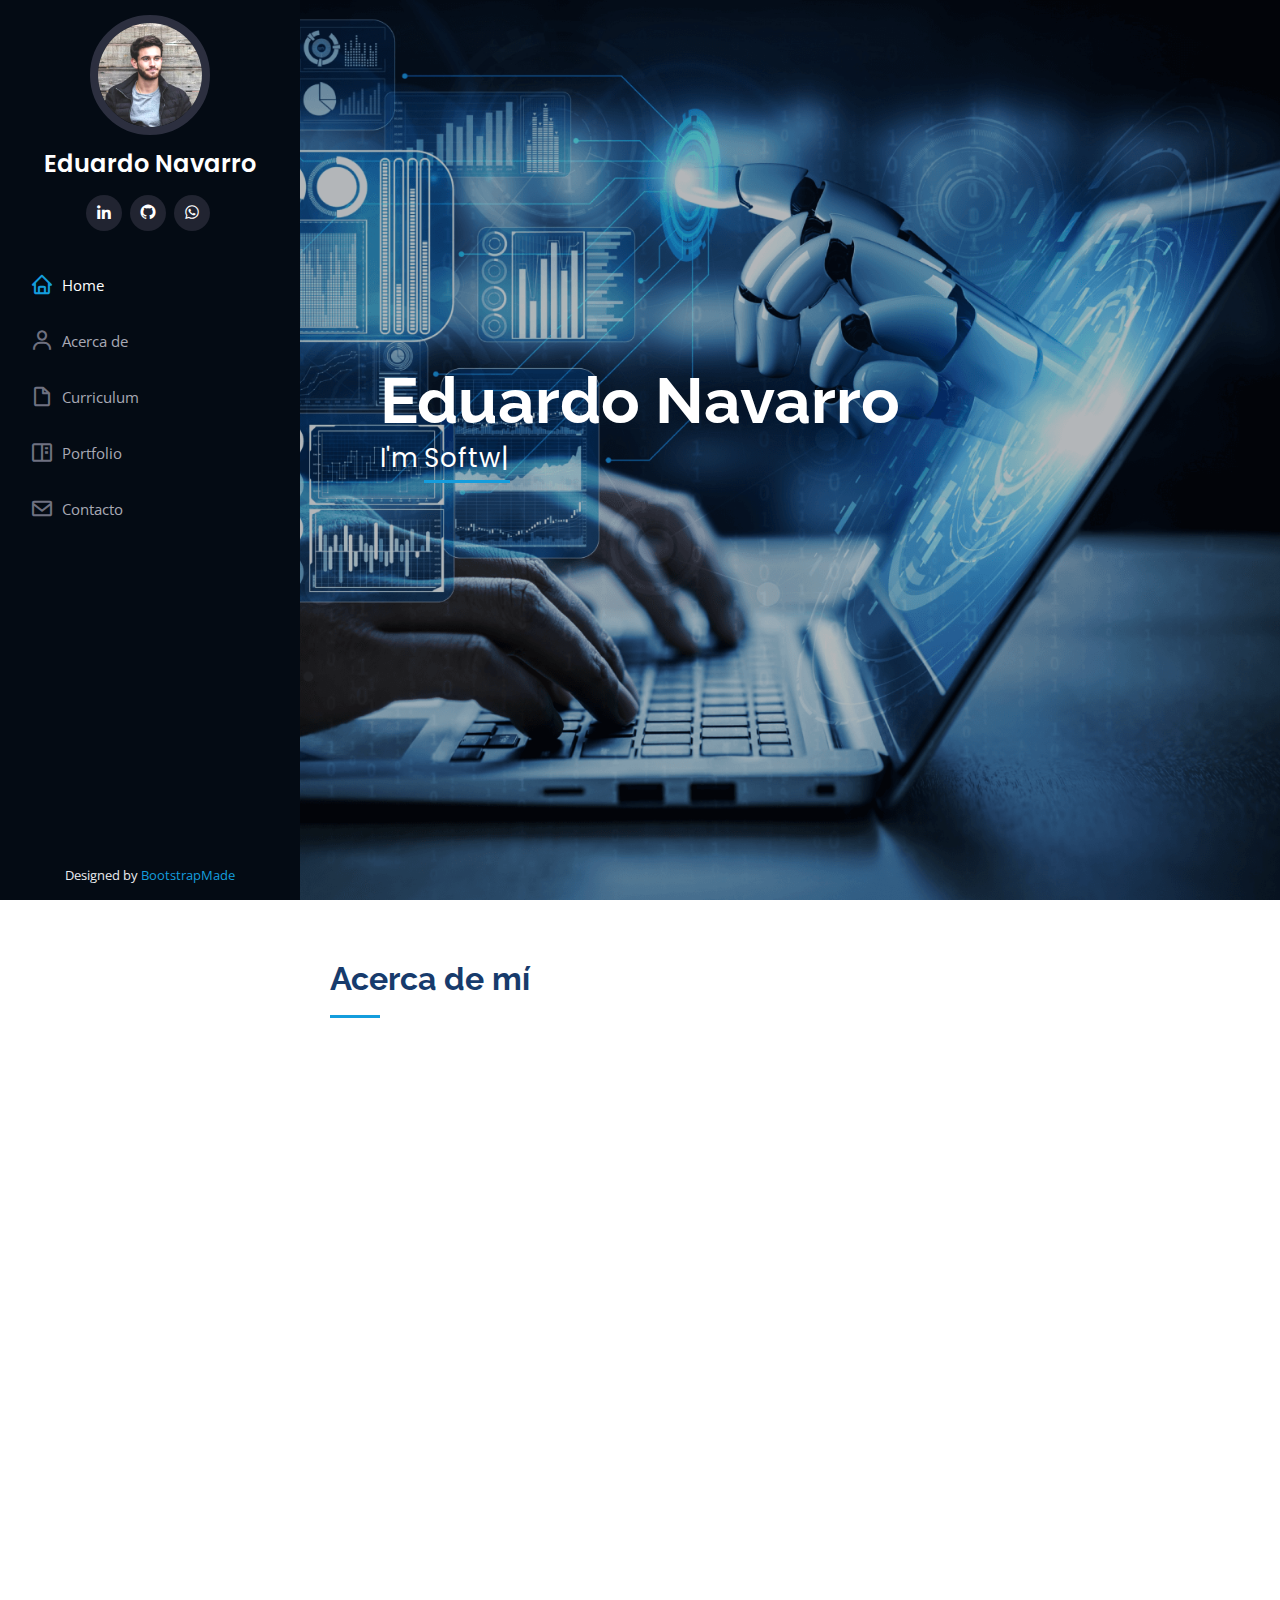
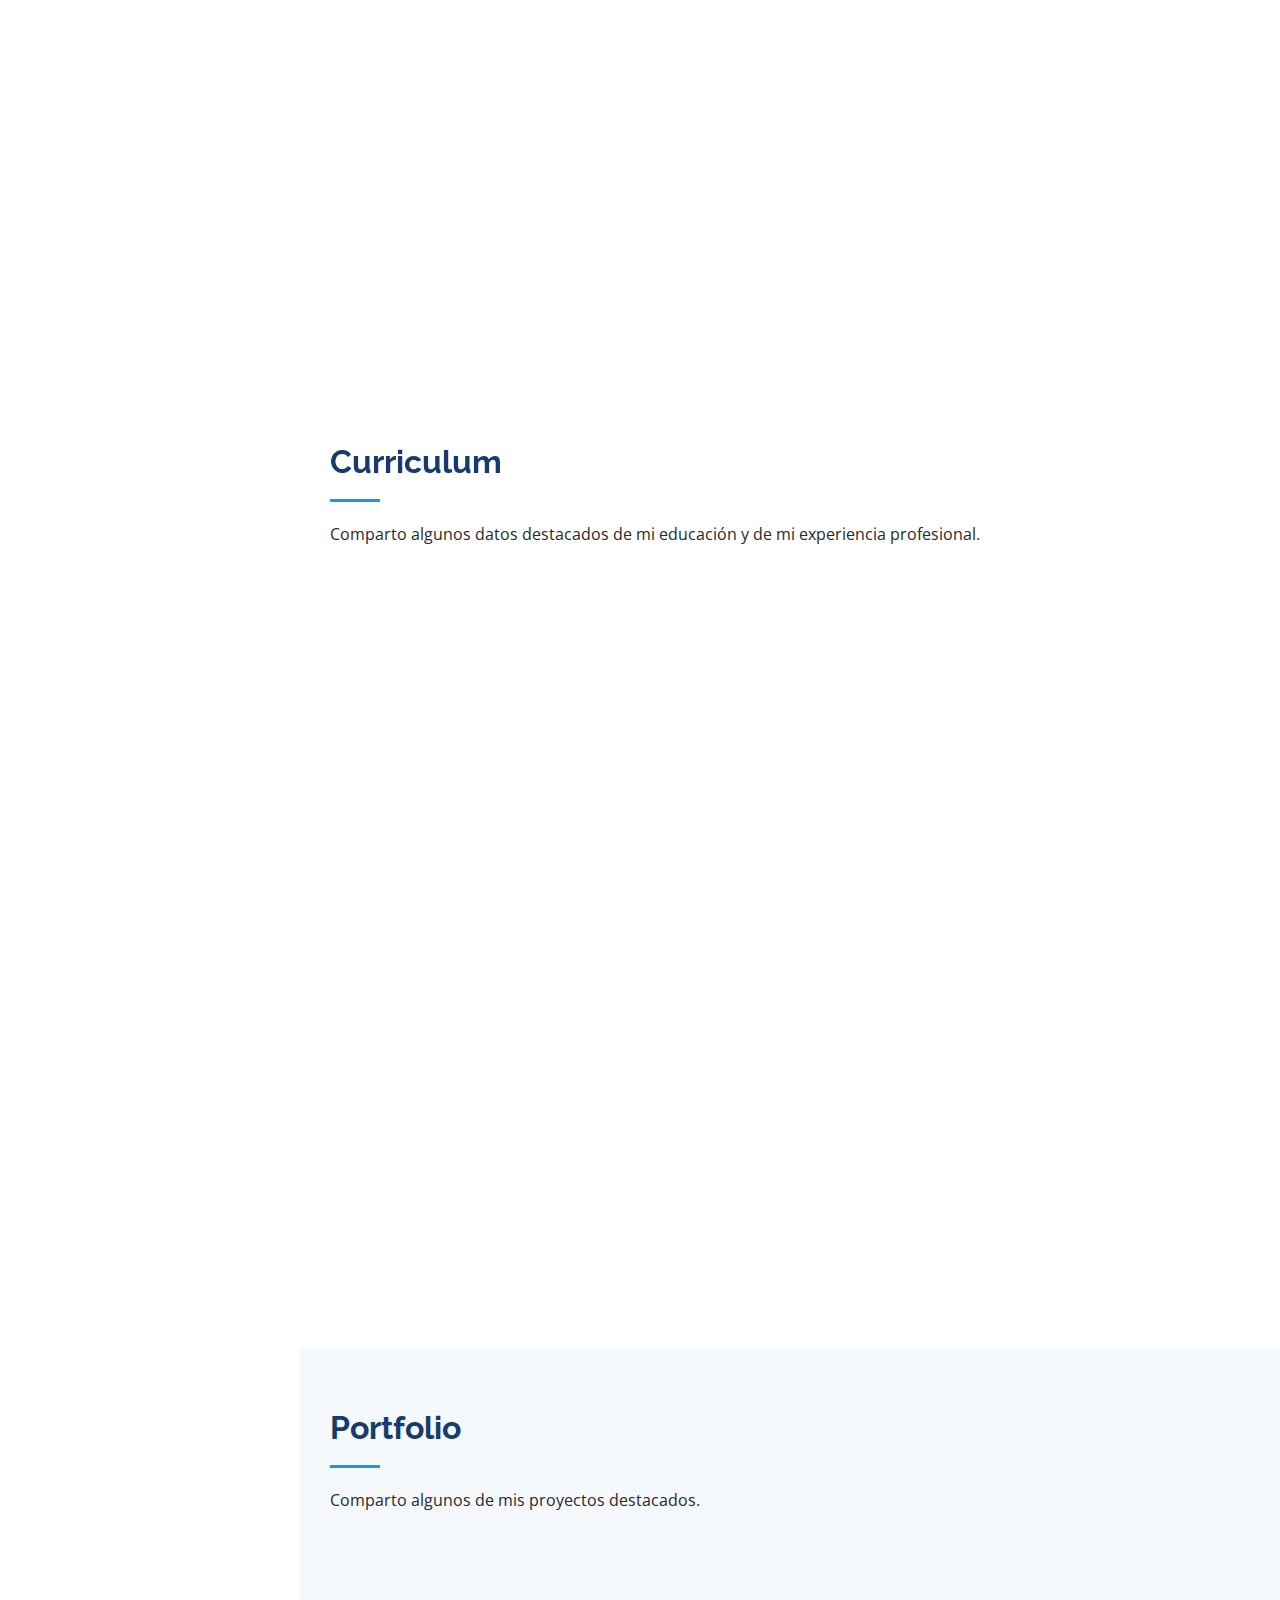
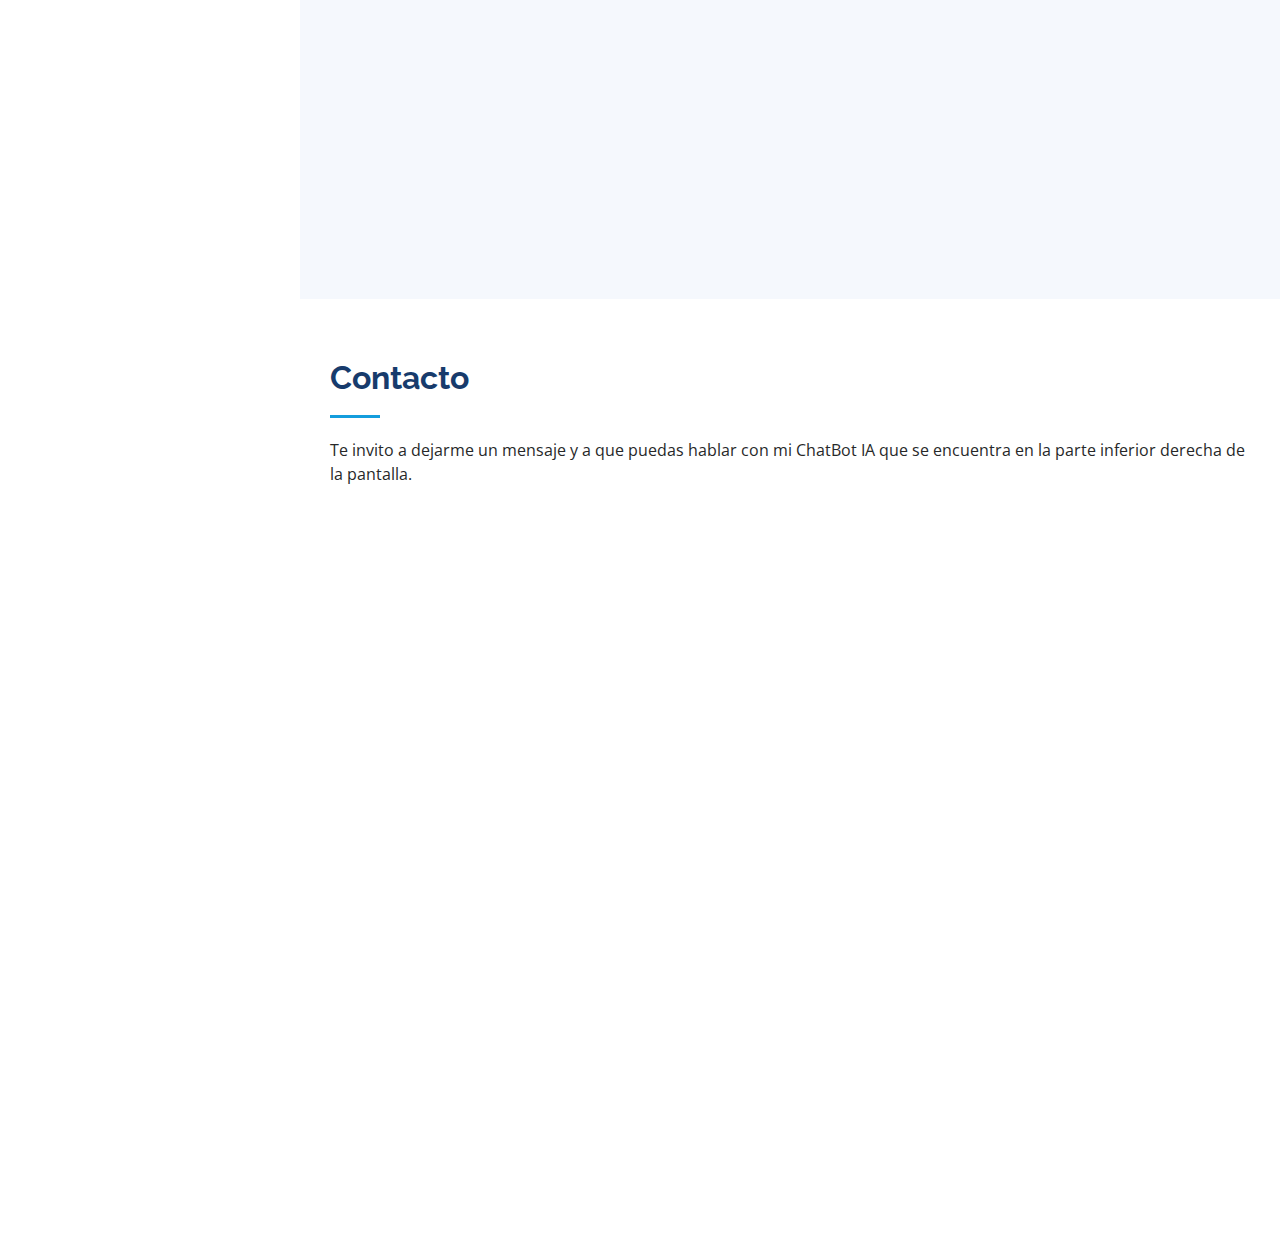
==== index.html @ aae37921 "Mejoras imagenes portfolio details" ====
<!DOCTYPE html>
<html lang="es">

<head>
  <meta charset="UTF-8" />
  <meta name="viewport" content="width=device-width, initial-scale=1.0" />

  <title>Eduardo | Portfolio</title>
  <meta content="Portfolio: Diseño y desarrollo web que cautivan. Explora mi creatividad y habilidades técnicas"
    name="description" />

  <!-- Favicons -->
  <link href="assets/img/favicon-coder.png" rel="icon" />
  <link href="assets/img/favicon-coder.png" rel="apple-touch-icon" />

  <!-- Google Fonts -->
  <link
    href="https://fonts.googleapis.com/css?family=Open+Sans:300,300i,400,400i,600,600i,700,700i|Raleway:300,300i,400,400i,500,500i,600,600i,700,700i|Poppins:300,300i,400,400i,500,500i,600,600i,700,700i"
    rel="stylesheet" />

  <!-- Vendor CSS Files -->
  <link href="assets/vendor/aos/aos.css" rel="stylesheet" />
  <link href="assets/vendor/bootstrap/css/bootstrap.min.css" rel="stylesheet" />
  <link href="assets/vendor/bootstrap-icons/bootstrap-icons.css" rel="stylesheet" />
  <link href="assets/vendor/boxicons/css/boxicons.min.css" rel="stylesheet" />
  <link href="assets/vendor/glightbox/css/glightbox.min.css" rel="stylesheet" />
  <link href="assets/vendor/swiper/swiper-bundle.min.css" rel="stylesheet" />

  <!-- Template Main CSS File -->
  <link href="assets/css/style.css" rel="stylesheet" />
</head>

<body>
  <!-- ======= Mobile nav toggle button ======= -->
  <i class="bi bi-list mobile-nav-toggle d-xl-none"></i>

  <!-- ======= Header ======= -->
  <header id="header">
    <div class="d-flex flex-column">
      <div class="profile">
        <img src="assets/img/profile-img.jpg" alt="" class="img-fluid rounded-circle" />
        <h1 class="text-light"><a href="index.html">Eduardo Navarro</a></h1>
        <div class="social-links mt-3 text-center">
          <!-- Iconos BoxIcons -->
          <a href="https://www.linkedin.com/in/eduardonavarroecheverria/" class="linkedin" target="_blank"><i
              class="bx bxl-linkedin"></i></a>
          <a href="https://github.com/EduardoNavarroTest/" class="github" target="_blank"><i
              class="bx bxl-github"></i></a>
          <a href="https://wa.me/+573135880136" class="whatsapp" target="_blank"><i class="bx bxl-whatsapp"></i></a>
        </div>
      </div>

      <nav id="navbar" class="nav-menu navbar">
        <ul>
          <li>
            <a href="#hero" class="nav-link scrollto active"><i class="bx bx-home"></i> <span>Home</span></a>
          </li>
          <li>
            <a href="#about" class="nav-link scrollto"><i class="bx bx-user"></i> <span>Acerca de</span></a>
          </li>
          <li>
            <a href="#resume" class="nav-link scrollto"><i class="bx bx-file-blank"></i> <span>Curriculum</span></a>
          </li>
          <li>
            <a href="#portfolio" class="nav-link scrollto"><i class="bx bx-book-content"></i> <span>Portfolio</span></a>
          </li>
          <li>
            <a href="#contact" class="nav-link scrollto"><i class="bx bx-envelope"></i> <span>Contacto</span></a>
          </li>
        </ul>
      </nav>
      <!-- .nav-menu -->
    </div>
  </header>
  <!-- End Header -->

  <!-- ======= Hero Section ======= -->
  <section id="hero" class="d-flex flex-column justify-content-center align-items-center">
    <div class="hero-container" data-aos="fade-in">
      <h1>Eduardo Navarro</h1>
      <p>
        I'm
        <span class="typed" data-typed-items="Software Developer, QA Software"></span>
      </p>
    </div>
  </section>
  <!-- End Hero -->

  <main id="main">
    <!-- ======= About Section ======= -->
    <section id="about" class="about">
      <div class="container">
        <div class="section-title">
          <h2>Acerca de mí</h2>
        </div>

        <div class="row">
          <div class="col-lg-4" data-aos="fade-right">
            <img src="assets/img/profile-img.jpg" class="img-fluid" alt="" />
          </div>
          <div class="col-lg-8 pt-4 pt-lg-0 content" data-aos="fade-left">
            <h3>Software Developer &amp; QA Software.</h3>
            <div class="row">
              <div class="col-lg-6">
                <ul>
                  <li>
                    <i class="bi bi-chevron-right"></i>
                    <strong>Teléfono:</strong> <span>+57 313 5880136</span>
                  </li>
                  <li>
                    <i class="bi bi-chevron-right"></i>
                    <strong>Ciudad:</strong> <span>Cartagena - Colombia</span>
                  </li>
                </ul>
              </div>
              <div class="col-lg-6">
                <ul>
                  <li>
                    <i class="bi bi-chevron-right"></i>
                    <strong>Email:</strong>
                    <span>eduardonavarro.test@gmail.com</span>
                  </li>

                  <li>
                    <i class="bi bi-chevron-right"></i>
                    <strong>Freelance:</strong> <span>Disponible</span>
                  </li>
                </ul>
              </div>
            </div>
            <p>Profesional graduado en Ingenieria de Sistemas.</p>
            <p>
              Desarrollador de Software y QA Software. Mi pasión por la
              tecnología me ha llevado a adquirir conocimientos en diversas
              áreas, como desarrollo web, pruebas automatizadas y gestión de
              proyectos.
            </p>
          </div>
        </div>
      </div>
    </section>
    <!-- End About Section -->

    <!-- ======= Skills Section ======= -->
    <section id="skills" class="skills section-bg" data-aos="fade-up">
      <div class="container">
        <div class="container">

          <div class="section-title">
            <h2>Skills</h2>
            <p>Click sobre alguna imagen</p>
          </div>

        <!-- SKILL Iconos -->
        <div class="center-content">
          <div class="row session-container center-content">
            <div class="col-md-8">
              <div class="icons-container d-flex center-content">
                <!-- Primer grupo de 8 iconos -->
                <img id="html" class="scale-icons" title="HTML" src="./assets/img/iconos/html.svg" alt="HTML" />
                <img id="css" class="scale-icons" title="CSS" src="./assets/img/iconos/css.svg" alt="CSS" />
                <img id="javascript" class="scale-icons" title="JavaScript" src="./assets/img/iconos/javascript.svg"
                  alt="JavaScript" />
                <img id="react" class="scale-icons" title="React" src="./assets/img/iconos/react.svg" alt="React" />
                <img id="boostrap" class="scale-icons" title="Boostrap" src="./assets/img/iconos/bootstrap.svg"
                  alt="Boostrap" />
                <img id="sass" class="scale-icons" title="SASS" src="./assets/img/iconos/sass.svg" alt="SASS" />
                <img id="java" class="scale-icons" title="Java" src="./assets/img/iconos/java.svg" alt="Java" />
                <img id="python" class="scale-icons" title="Python" src="./assets/img/iconos/python.svg" alt="Python" />
              </div>
            </div>

            <div class="col-md-7">
              <div class="icons-container d-flex center-content">
                <!-- Segundo grupo de 7 iconos -->
                <img id="visual-basic" class="scale-icons" title="Visual Basic"
                  src="./assets/img/iconos/visual-basic.svg" alt="Visual Basic" />
                <img id="sql" class="scale-icons" title="SQL" src="./assets/img/iconos/sql.svg" alt="SQL" />
                <img id="git" class="scale-icons" title="GIT" src="./assets/img/iconos/git.svg" alt="GIT" />
                <img id="bitbucket" class="scale-icons" title="Bitbucket" src="./assets/img/iconos/bitbucket.svg"
                  alt="Bitbucket" />
                <img id="jira" class="scale-icons" title="Jira" src="./assets/img/iconos/jira.svg" alt="Jira" />
                <img id="testcomplete" class="scale-icons" title="Testcomplete"
                  src="./assets/img/iconos/testcomplete.svg" alt="TestComplete" />
                <img id="selenium" class="scale-icons" title="Slenium" src="./assets/img/iconos/selenium.svg"
                  alt="Selenium" />
              </div>
            </div>
          </div>
        </div>

        <div class="row">
          <div class="col-lg-12">
            <div class="progress text-center">
              <span class="skill" id="name-app"></span><span class="skill" id="val-app"></span>
              <div class="progress-bar-wrap">
                <div class="progress-bar" id="barraProgresoInterior" role="progressbar" style="width: 0%"
                  aria-valuenow="0" aria-valuemin="0" aria-valuemax="100"></div>
              </div>
            </div>
          </div>
        </div>
      </div>
    </section>
    <!-- End Skills Section -->

    <!-- ======= Resume Section ======= -->
    <section id="resume" class="resume">
      <div class="container">
        <div class="section-title">
          <h2>Curriculum</h2>
          <p>Comparto algunos datos destacados de mi educación y de mi experiencia profesional.</p>
        </div>

        <div class="row">
          <div class="col-lg-6" data-aos="fade-up">
            <h3 class="resume-title">Educación</h3>
            <div class="resume-item">
              <h4>Ingeniero de Sistemas</h4>
              <h5>2011 - 2016</h5>
              <p><em>Universidad de Cartagena</em></p>
              </div>
            <div class="resume-item">
              <h4>Full Stack Developer Web - Bootcamp</h4>
              <h5>2023 - 2024</h5>
              <p><em>Coderhouse</em></p>
              <p>
                <ul>
                  <li>Desarrollo Web - Culminado</li>
                  <li>JavaScript - Progreso</li>
                  <li>React - Próximo</li>
                  <li>Backend (node.js & mongo) - Próximo</li>
                  <li>Java - Próximo</li>
                </ul>
              </p>
            </div>
          </div>
          <div class="col-lg-6" data-aos="fade-up" data-aos-delay="100">
            <h3 class="resume-title">Experiencia Profesional</h3>
            <div class="resume-item">
              <h4>Analista de Pruebas de Software</h4>
              <h5>2020 - Presente</h5>
              <p><em>Sociedad Portuaria Regional de Cartagena</em></p>
              <p>Cartagena - Colombia</p>
              <ul>
                <li>
                  Dearrollo y ejecución de pruebas manuales y automáticas.
                </li>
                <li>
                  Uso de tecnologías como JavaScript, GIT, SQL, Testcomplete, Jira, SoapUi, entre otras.
                </li>
                <li>
                 Metodologías ágiles (SCRUM)
                </li>
              </ul>
            </div>
            <div class="resume-item">
              <h4>Analista de Sistemas</h4>
              <h5>2017 - 2019</h5>
              <p><em>Calzado Latino LTDA</em></p>
              <p>Barranquilla - Colombia</p>
              <ul>
                <li>
                  Análisis de datos para la toma de desiciones.
                </li>
                <li>
                  Uso de tecnologías como Visual Basic, SQL Server, Excel Avanzado (macros, tablas dinámicas y conexión a bases de datos).
                </li>
                <li>
                 Soporte de aplicaciones.
                </li>
              </ul>
            </div>
          </div>
        </div>
      </div>
    </section>
    <!-- End Resume Section -->

    <!-- ======= Portfolio Section ======= -->
    <section id="portfolio" class="portfolio section-bg">
      <div class="container">
        <div class="section-title">
          <h2>Portfolio</h2>
          <p>
            Comparto algunos de mis proyectos destacados.
          </p>
        </div>

        <div class="row" data-aos="fade-up">
          <div class="col-lg-12 d-flex justify-content-center">
            <ul id="portfolio-flters">
              <li data-filter="*" class="filter-active">Todos</li>
              <li data-filter=".filter-web">Web</li>
              <li data-filter=".filter-app">App</li>
              <li data-filter=".filter-back">Back</li>
            </ul>
          </div>
        </div>

        <div class="row portfolio-container" data-aos="fade-up" data-aos-delay="100">
          <div class="col-lg-4 col-md-6 portfolio-item filter-web">
            <div class="portfolio-wrap">
              <img src="assets/img/portfolio/web-colombia.png" class="img-fluid" alt="Portfolio Web Colombia" />
              <div class="portfolio-links">
                <a href="assets/img/portfolio/web-colombia.png" data-gallery="portfolioGallery"
                  class="portfolio-lightbox" title="Colombian Travel"><i class="bx bx-plus"></i></a>
                <a href="portfolio-details.html" id = "sendDetailsPortfolio" data-opcion="colombia" title="Más Detalles"><i class="bx bx-link"></i></a>
              </div>
            </div>
          </div>

          <div class="col-lg-4 col-md-6 portfolio-item filter-web">
            <div class="portfolio-wrap">
              <img src="assets/img/portfolio/web-rentiautos.png" class="img-fluid" alt="Portfolio Web Rentiautos" />
              <div class="portfolio-links">
                <a href="assets/img/portfolio/web-rentiautos.png" data-gallery="portfolioGallery"
                  class="portfolio-lightbox" title="Renti Autos"><i class="bx bx-plus"></i></a>
                <a href="portfolio-details.html" id = "sendDetailsPortfolio" data-opcion="rentiautos" title="Más Detalles"><i class="bx bx-link"></i></a>
              </div>
            </div>
          </div>

          <div class="col-lg-4 col-md-6 portfolio-item filter-back">
            <div class="portfolio-wrap">
              <img src="assets/img/portfolio/proximamente.png" class="img-fluid" alt="" />
              <div class="portfolio-links">
                <a href="assets/img/portfolio/proximamente.png" data-gallery="portfolioGallery"
                  class="portfolio-lightbox" title="Sistemas POS Facturación"><i class="bx bx-plus"></i></a>
                <a href="#portfolio" id = "sendDetailsPortfolio" data-opcion="proximamente" title="Más Detalles"><i class="bx bx-link"></i></a>
              </div>
            </div>
          </div>

          <!-- <div class="col-lg-4 col-md-6 portfolio-item filter-app">
            <div class="portfolio-wrap">
              <img src="assets/img/portfolio/proximamente.png" class="img-fluid" alt="" />
              <div class="portfolio-links">
                <a href="assets/img/portfolio/proximamente.png" data-gallery="portfolioGallery"
                  class="portfolio-lightbox" title="PROXIMAMENTE..."><i class="bx bx-plus"></i></a>
                <a href="#portfolio" title="Más Detalles"><i class="bx bx-link"></i></a>
              </div>
            </div>
          </div>

           <div class="col-lg-4 col-md-6 portfolio-item filter-web">
            <div class="portfolio-wrap">
              <img src="assets/img/portfolio/web-ahorcado.png" class="img-fluid" alt="" />
              <div class="portfolio-links">
                <a href="assets/img/portfolio/web-ahorcado.png" data-gallery="portfolioGallery"
                  class="portfolio-lightbox" title="Card 2"><i class="bx bx-plus"></i></a>
                <a href="portfolio-details.html" title="Más Detalles"><i class="bx bx-link"></i></a>
              </div>
            </div>
          </div>

          <div class="col-lg-4 col-md-6 portfolio-item filter-web">
            <div class="portfolio-wrap">
              <img src="assets/img/portfolio/web-calc-react.png" class="img-fluid" alt="" />
              <div class="portfolio-links">
                <a href="assets/img/portfolio/web-calc-react.png" data-gallery="portfolioGallery"
                  class="portfolio-lightbox" title="App 2"><i class="bx bx-plus"></i></a>
                <a href="portfolio-details.html" title="Más Detalles"><i class="bx bx-link"></i></a>
              </div>
            </div>
          </div> -->


          <!-- <div class="col-lg-4 col-md-6 portfolio-item filter-web">
            <div class="portfolio-wrap">
              <img src="assets/img/portfolio/web-piedra.png" class="img-fluid" alt="" />
              <div class="portfolio-links">
                <a href="assets/img/portfolio/web-piedra.png" data-gallery="portfolioGallery"
                  class="portfolio-lightbox" title="PROXIMAMENTE..."><i class="bx bx-plus"></i></a>
                <a href="portfolio-details.html" title="Más Detalles"><i class="bx bx-link"></i></a>
              </div>
            </div>
          </div>

          <div class="col-lg-4 col-md-6 portfolio-item filter-web">
            <div class="portfolio-wrap">
              <img src="assets/img/portfolio/web-temperatura.png" class="img-fluid" alt="" />
              <div class="portfolio-links">
                <a href="assets/img/portfolio/web-temperatura.png" data-gallery="portfolioGallery"
                  class="portfolio-lightbox" title="Web 3"><i class="bx bx-plus"></i></a>
                <a href="portfolio-details.html" title="Más Detalles"><i class="bx bx-link"></i></a>
              </div>
            </div>
          </div> -->
        </div>
      </div>
    </section>
    <!-- End Portfolio Section -->

    <!-- ======= Contact Section ======= -->
    <section id="contact" class="contact">
      <div class="container">
        <div class="section-title">
          <h2>Contacto</h2>
          <p>
            Te invito a dejarme un mensaje y a que puedas hablar con mi ChatBot IA que se encuentra en la parte inferior
            derecha de la pantalla.
          </p>
        </div>

        <div class="row" data-aos="fade-in">
          <div class="col-lg-5 d-flex align-items-stretch">
            <div class="info">
              <div class="address">
                <i class="bi bi-geo-alt"></i>
                <h4>Ubicación:</h4>
                <p>Cartagena - Colombia</p>
              </div>

              <div class="email">
                <i class="bi bi-envelope"></i>
                <h4>Email:</h4>
                <p>eduardonavarro.test@gmail.com</p>
              </div>

              <div class="phone">
                <i class="bi bi-phone"></i>
                <h4>Llamadas:</h4>
                <p>+57 313 5880136</p>
              </div>

              <iframe src="https://www.google.com/maps/d/embed?mid=1rTZEWEmXeHC8oWHXSMjrqI1GRHg&hl=en_US&ehbc=2E312F"
                frameborder="0" style="border: 0; width: 100%; height: 290px" allowfullscreen></iframe>
            </div>
          </div>

          <div class="col-lg-7 mt-5 mt-lg-0 d-flex align-items-stretch">
            <form action="forms/contact.php" method="post" role="form" class="php-email-form">
              <div class="row">
                <div class="form-group col-md-6">
                  <label for="name">Nombre</label>
                  <input type="text" name="name" class="form-control" id="name" required />
                </div>
                <div class="form-group col-md-6">
                  <label for="name">Email</label>
                  <input type="email" class="form-control" name="email" id="email" required />
                </div>
              </div>
              <div class="form-group">
                <label for="name">Asunto</label>
                <input type="text" class="form-control" name="subject" id="subject" required />
              </div>
              <div class="form-group">
                <label for="name">Mensaje</label>
                <textarea class="form-control" name="message" rows="10" required></textarea>
              </div>
              <div class="my-3">
                <div class="loading">Loading</div>
                <div class="error-message"></div>
                <div class="sent-message">
                  Mensaje enviado, pronto me contactaré contigo.
                </div>
              </div>
              <div class="text-center">
                <button type="submit">Enviar mensaje</button>
              </div>
            </form>
          </div>
        </div>
      </div>
    </section>
    <!-- End Contact Section -->
  </main>
  <!-- End #main -->

  <!-- ======= Footer ======= -->
  <footer id="footer">
    <div class="container">
      <!-- <div class="copyright">
        &copy; Copyright <strong><span>iPortfolio</span></strong>
      </div> -->
      <div class="credits">
        Designed by <a href="https://bootstrapmade.com/">BootstrapMade</a>
      </div>
    </div>
  </footer>
  <!-- End  Footer -->

  <a href="#" class="back-to-top d-flex align-items-center justify-content-center"><i
      class="bi bi-arrow-up-short"></i></a>

  <!-- Vendor JS Files -->
  <script src="assets/vendor/purecounter/purecounter_vanilla.js"></script>
  <script src="assets/vendor/aos/aos.js"></script>
  <script src="assets/vendor/bootstrap/js/bootstrap.bundle.min.js"></script>
  <script src="assets/vendor/glightbox/js/glightbox.min.js"></script>
  <script src="assets/vendor/isotope-layout/isotope.pkgd.min.js"></script>
  <script src="assets/vendor/swiper/swiper-bundle.min.js"></script>
  <script src="assets/vendor/typed.js/typed.umd.js"></script>
  <script src="assets/vendor/waypoints/noframework.waypoints.js"></script>
  <script src="assets/vendor/php-email-form/validate.js"></script>

  <!-- Template Main JS File -->
  <script src="assets/js/main.js"></script>

  <!-- ChatBot con IA de Stack + OpenAI
  <script src="https://unpkg.com/react-stackai@latest/dist/vanilla/vanilla-stackai.js"
    data-project-url="https://www.stack-ai.com/embed/2547b989-9a88-48b2-9baf-9a9277811fc0/580c6ec6-082b-440e-8400-a812a907fd28/658d6ae03ef815693b02a062"></script>
     -->
</body>

</html>
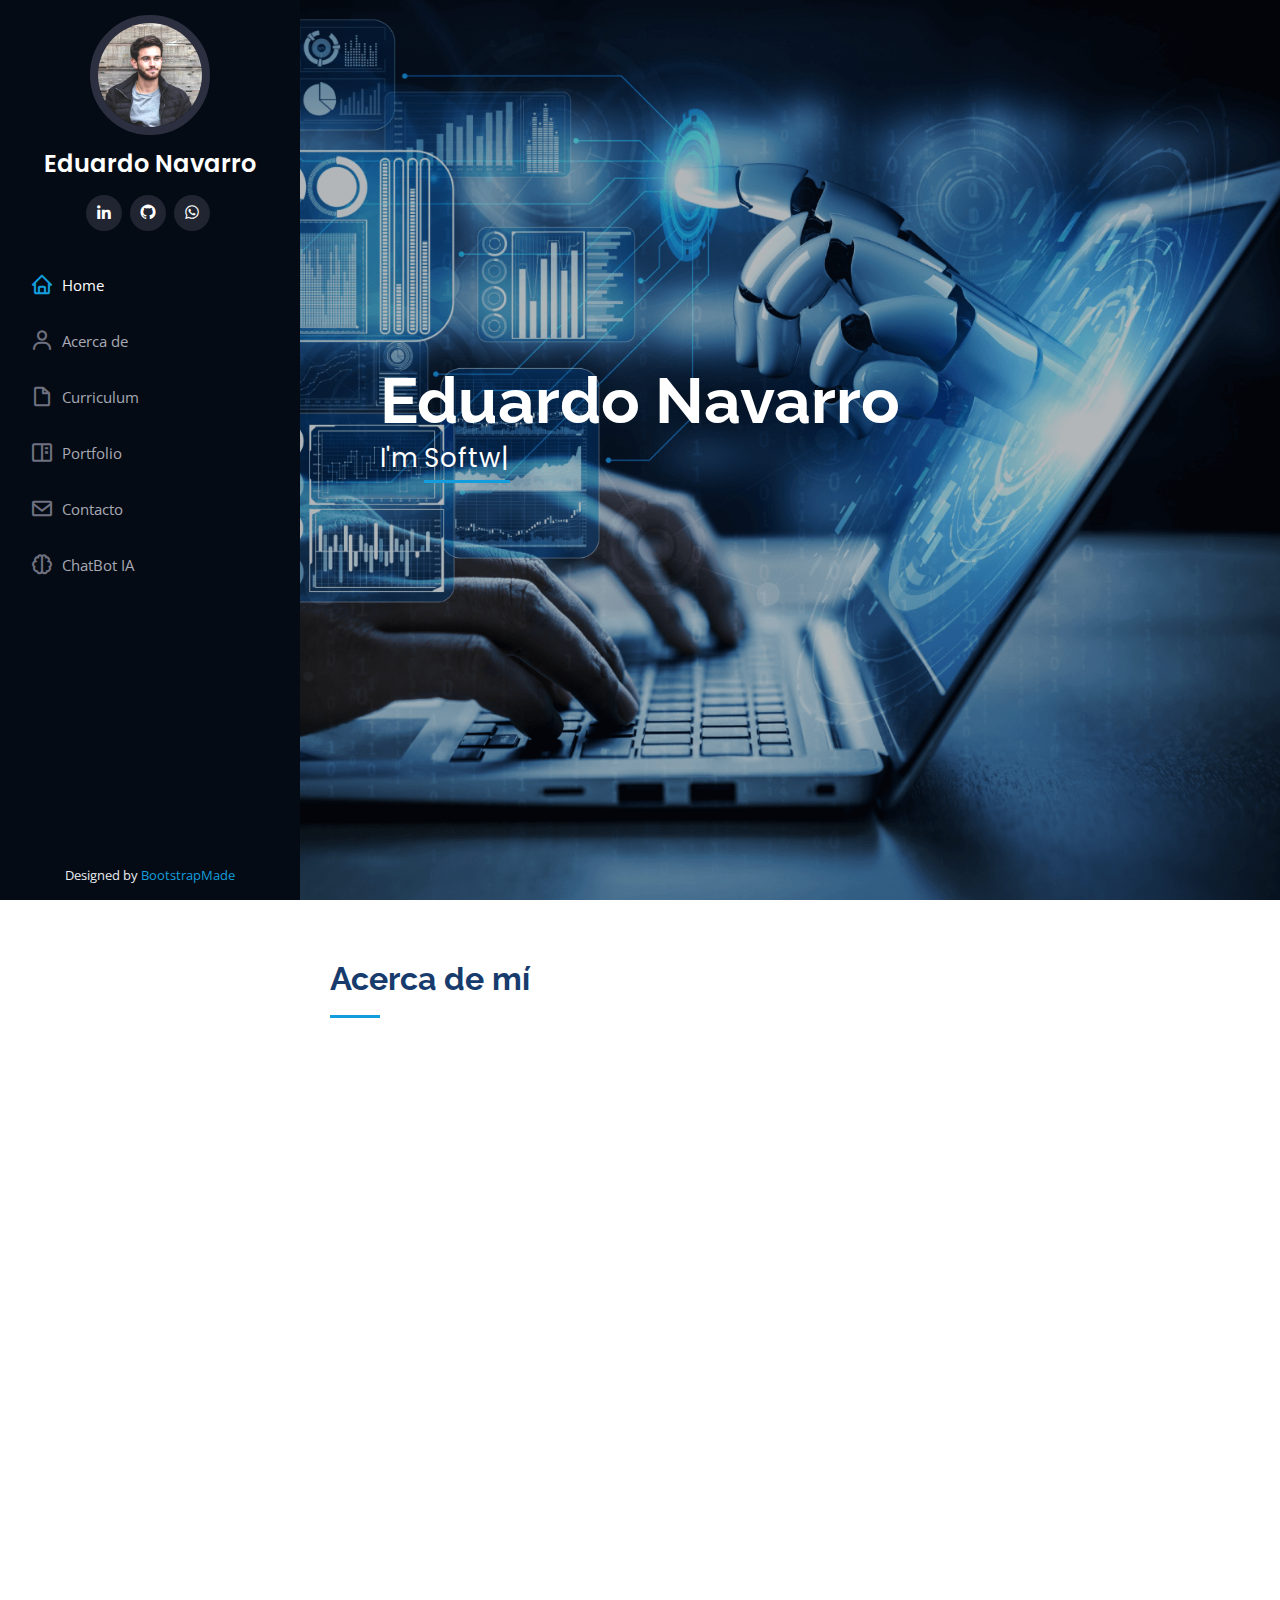
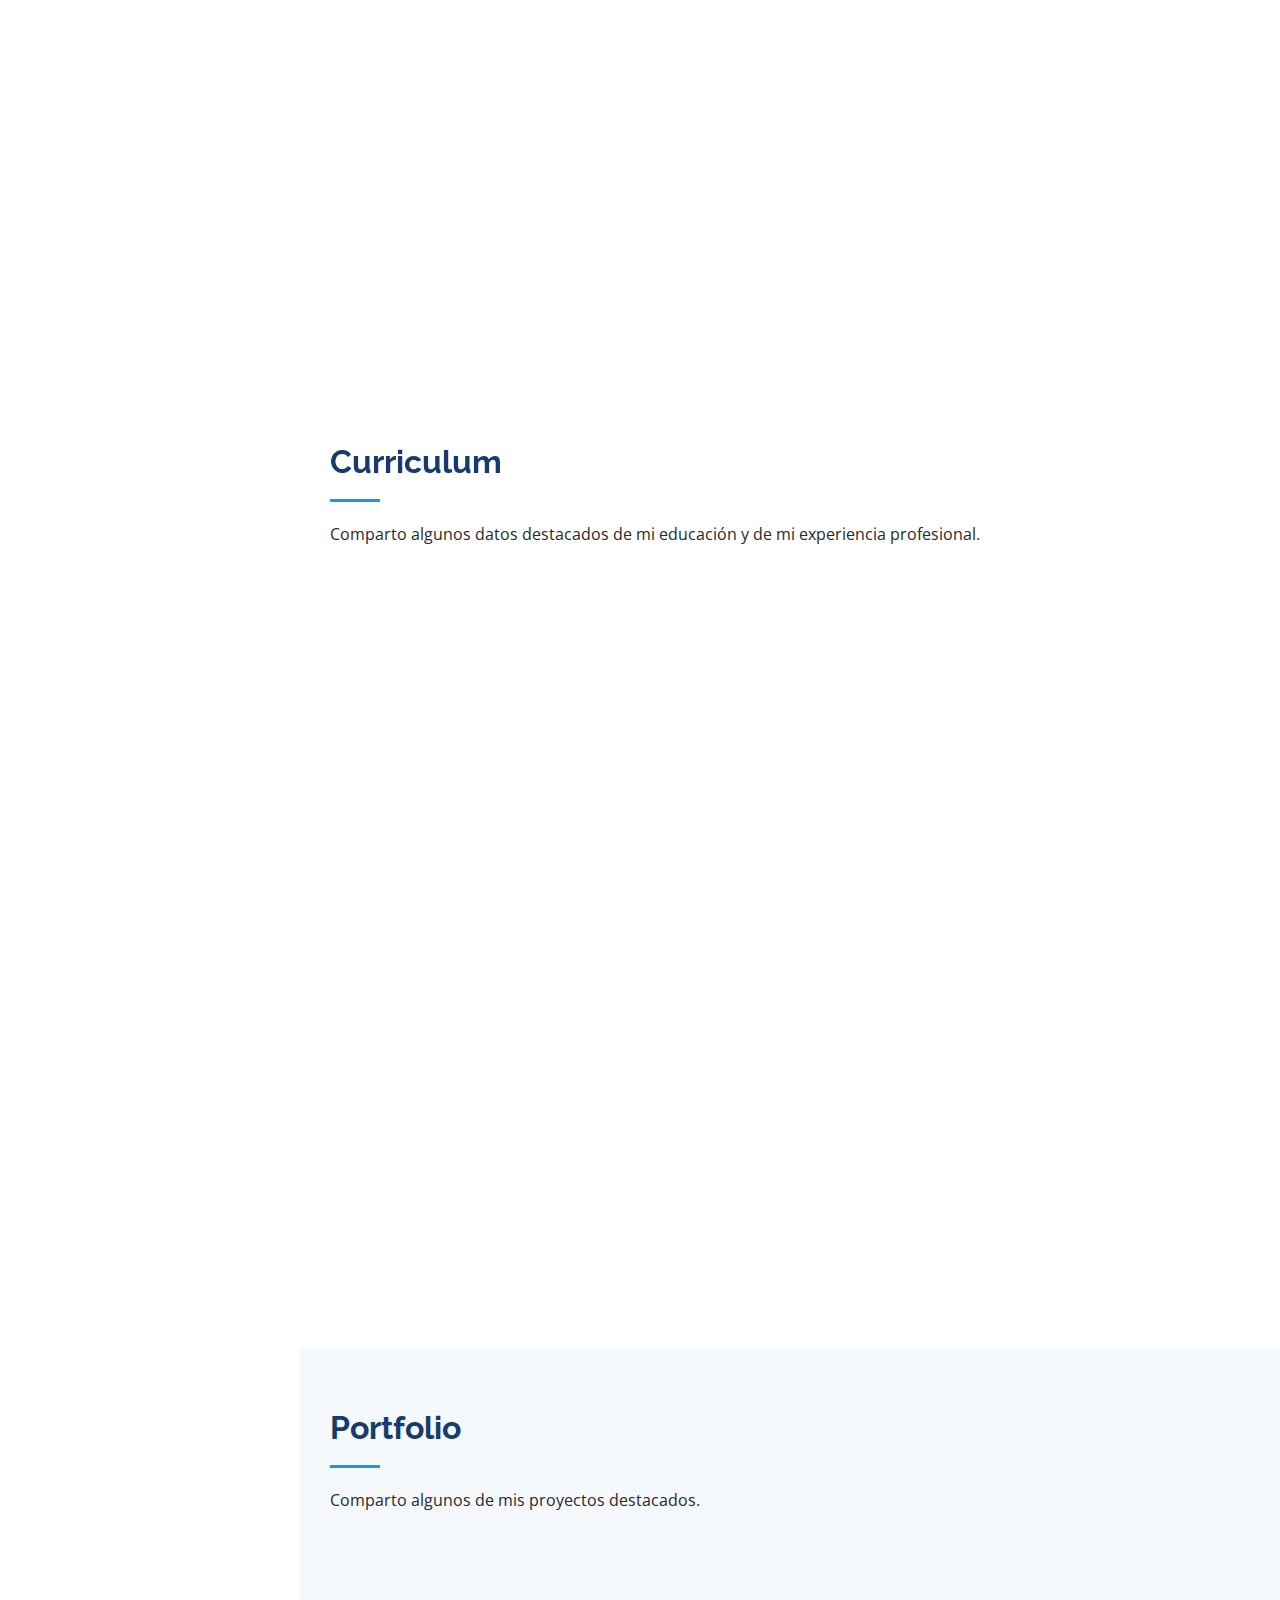
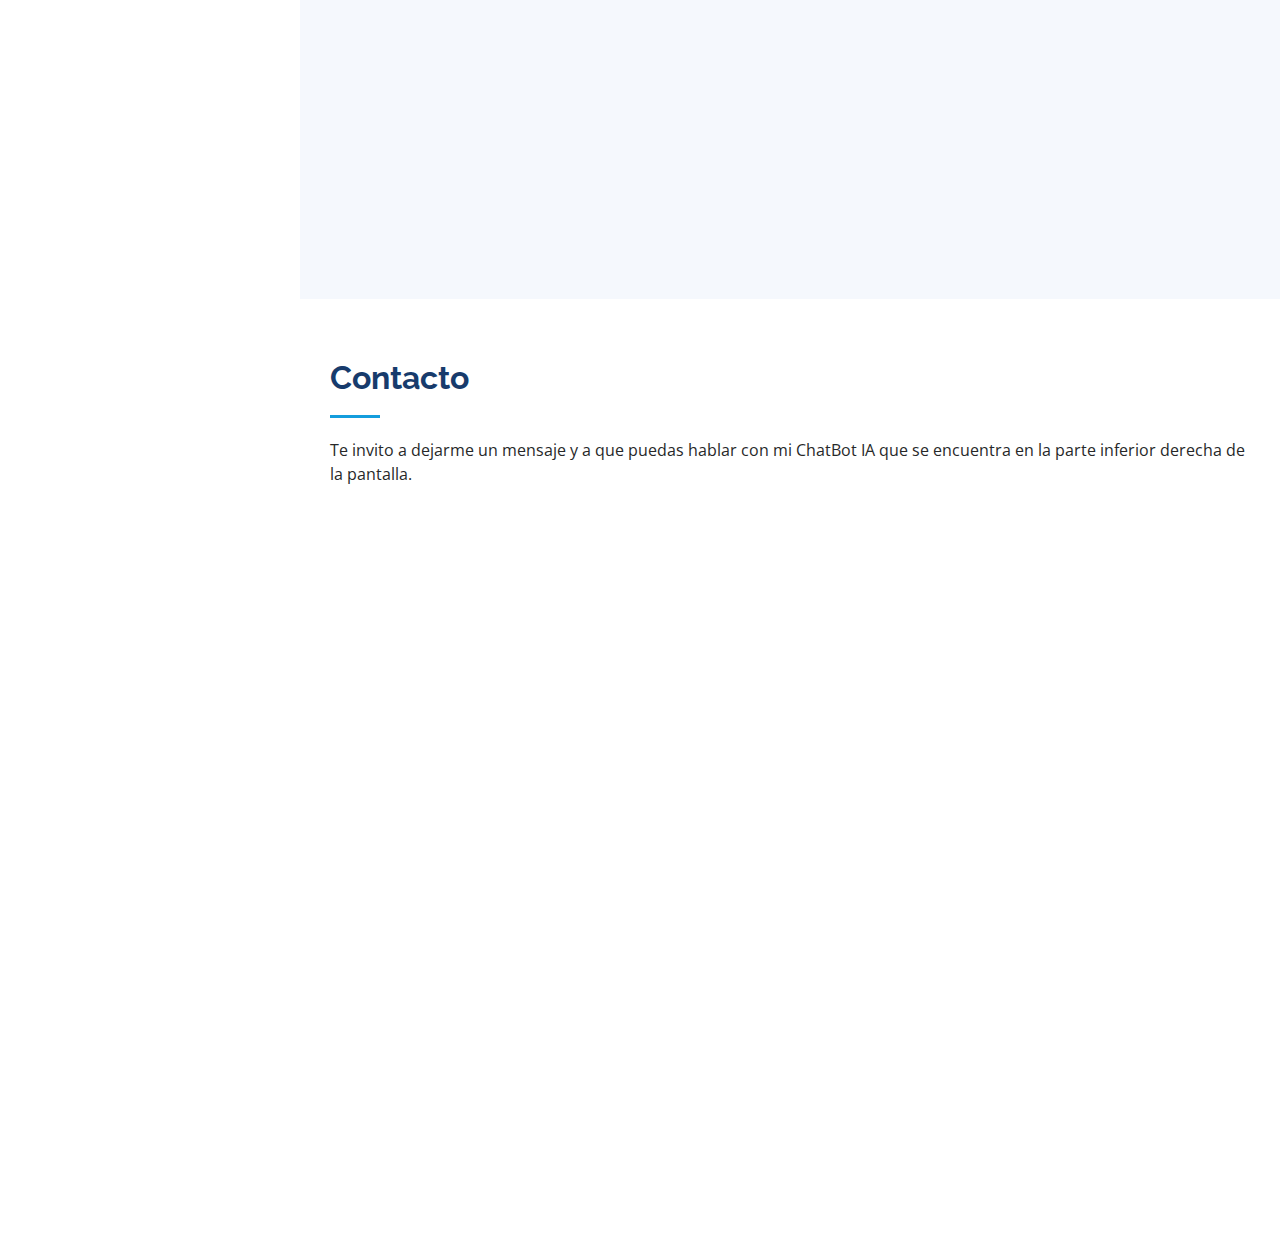
==== commit 074fa6d6: "Se crea subpágina para chatbot ia" ====
--- a/index.html
+++ b/index.html
@@ -66,6 +66,9 @@
           </li>
           <li>
             <a href="#contact" class="nav-link scrollto"><i class="bx bx-envelope"></i> <span>Contacto</span></a>
+          </li>
+          <li>
+            <a href="./chat-bot-stack.html" class="nav-link scrollto"><i class="bx bx-brain"></i> <span>ChatBot IA</span></a>
           </li>
         </ul>
       </nav>
@@ -430,7 +433,7 @@
           </div>
 
           <div class="col-lg-7 mt-5 mt-lg-0 d-flex align-items-stretch">
-            <form action="forms/contact.php" method="post" role="form" class="php-email-form">
+            <form action="forms/send.php" method="post" role="form" class="php-email-form">
               <div class="row">
                 <div class="form-group col-md-6">
                   <label for="name">Nombre</label>
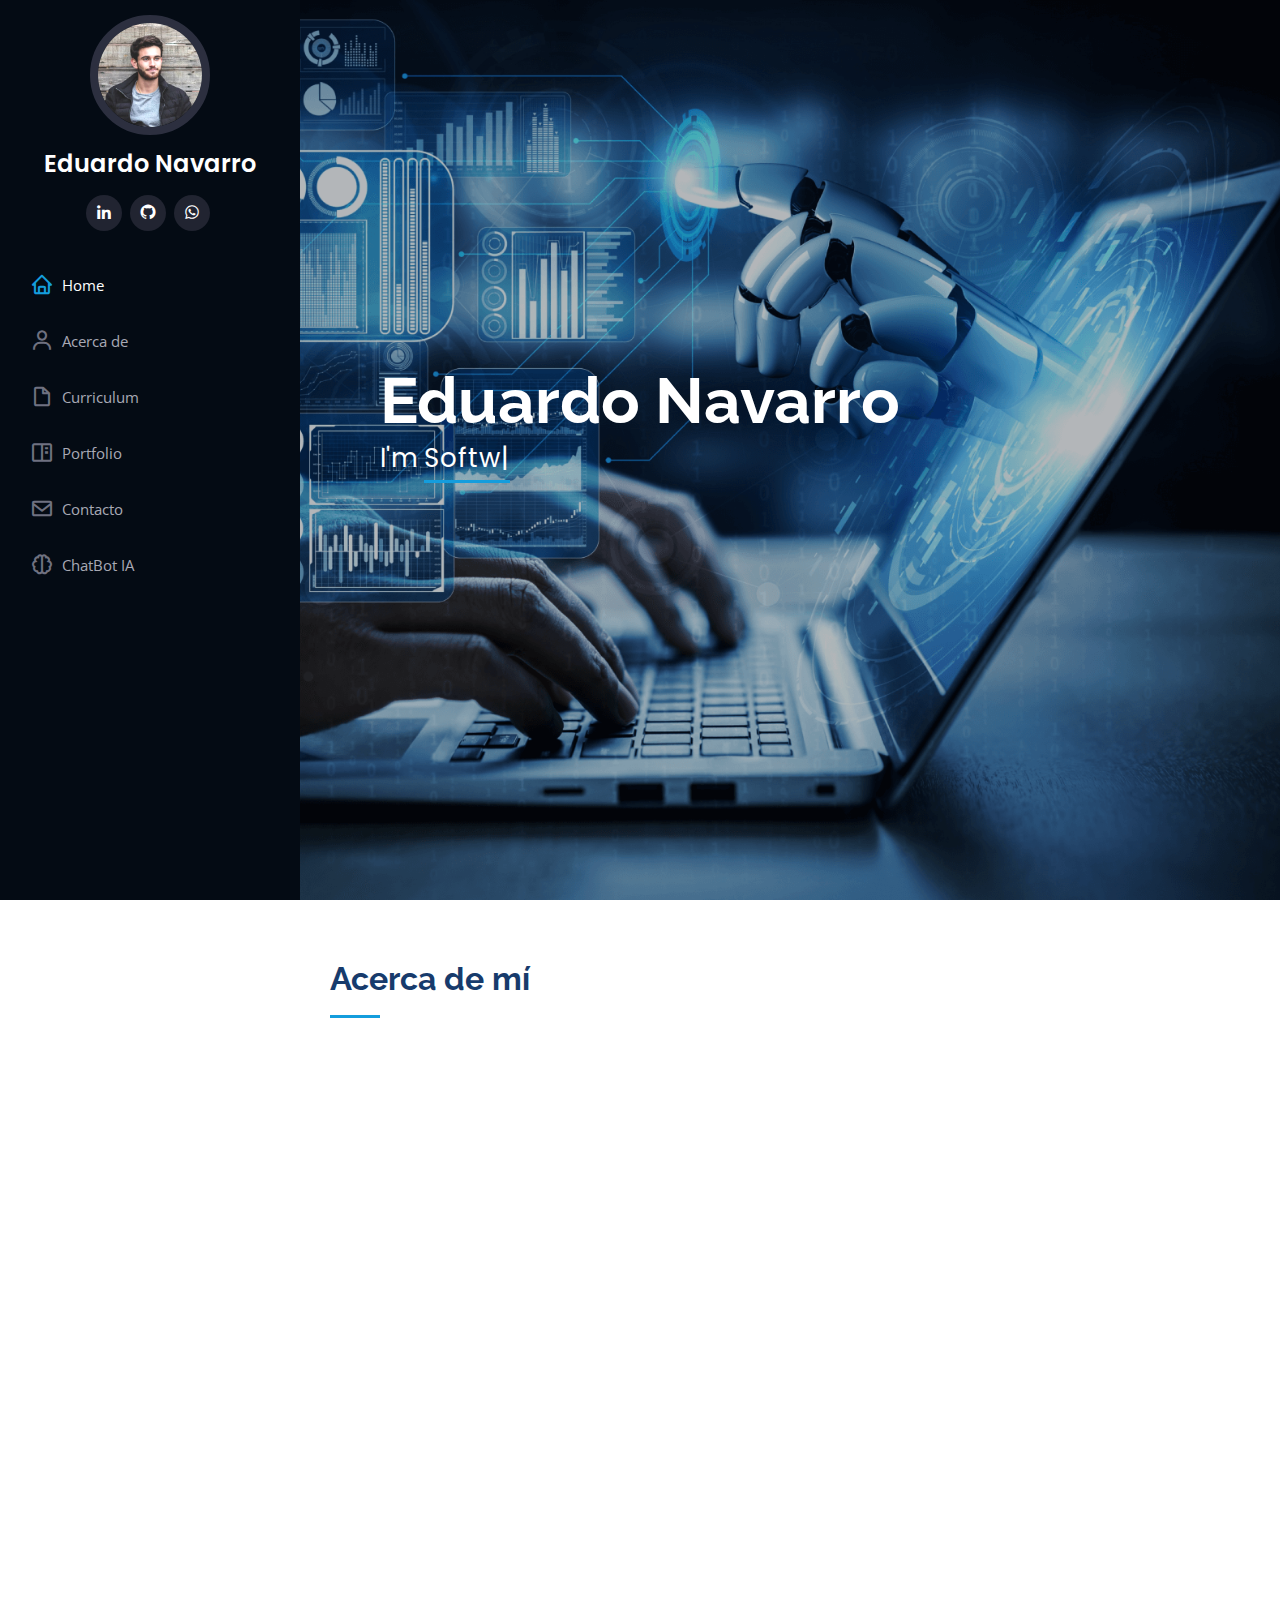
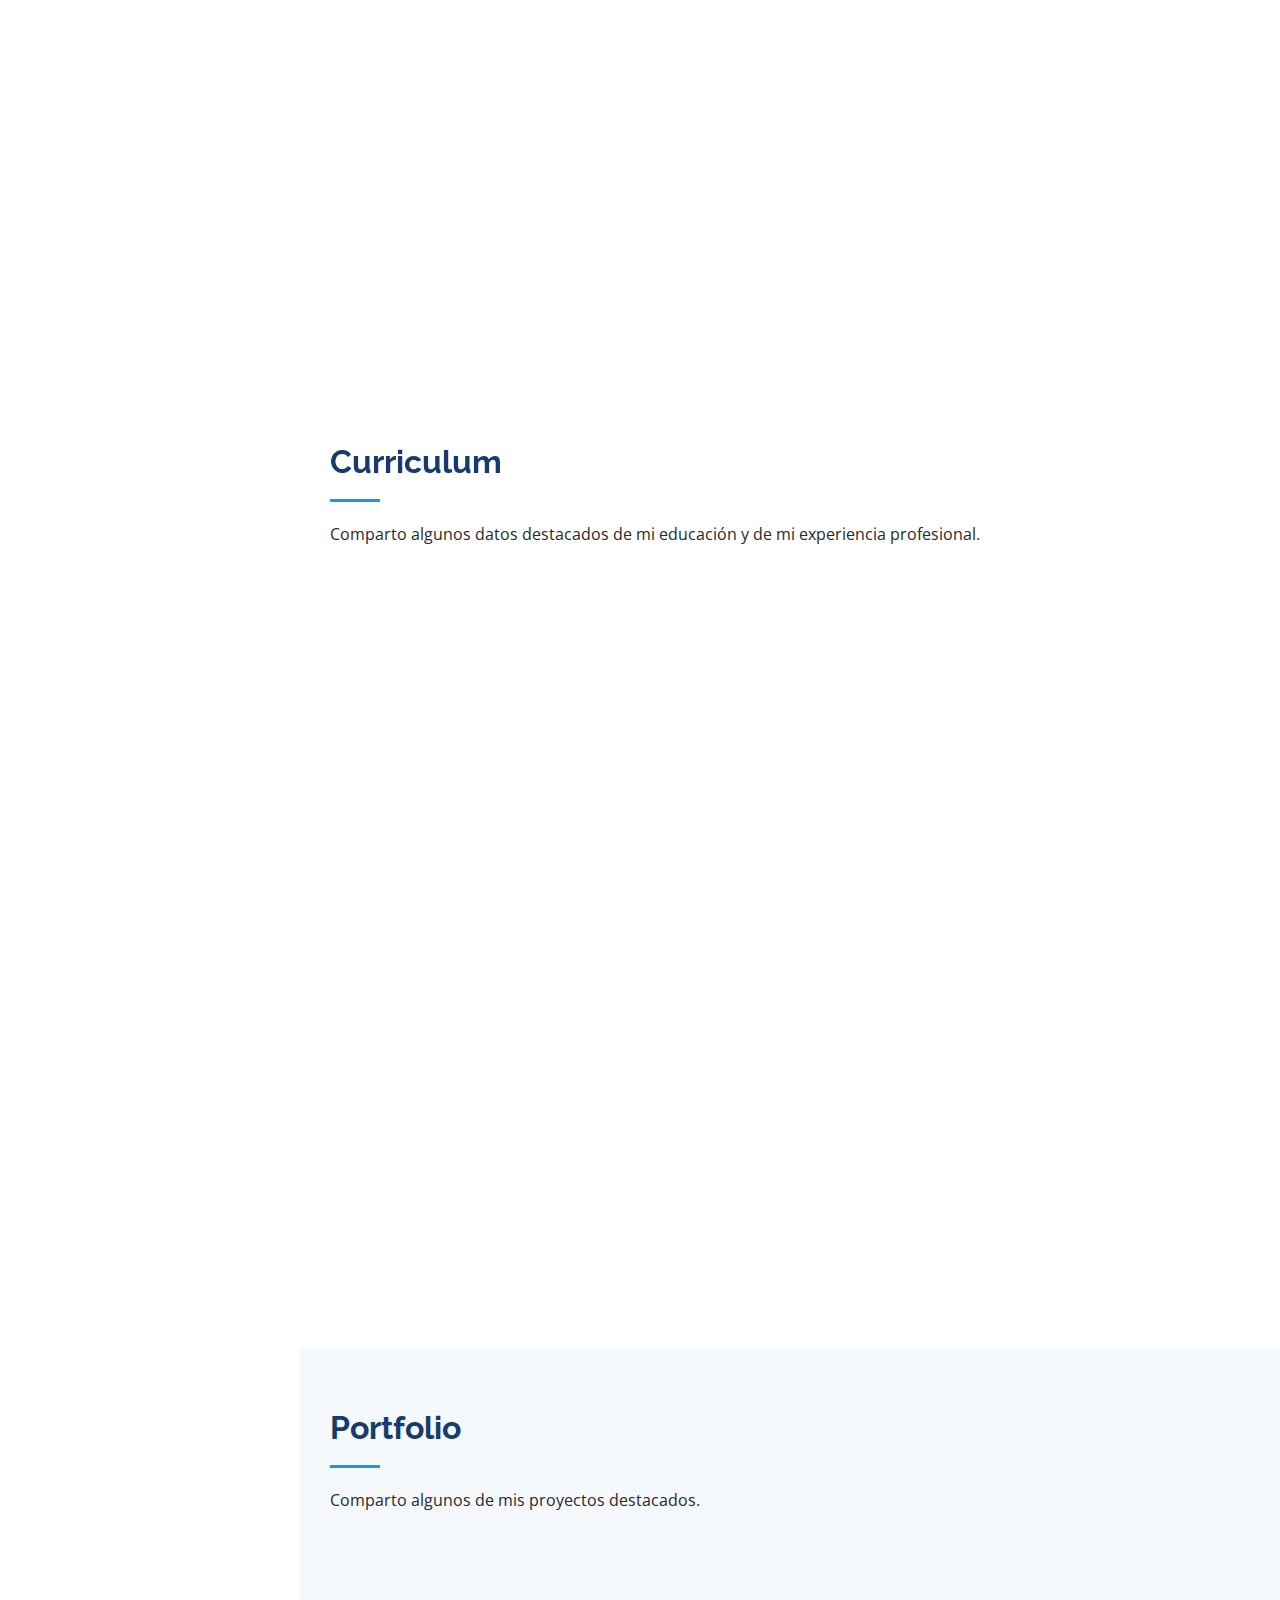
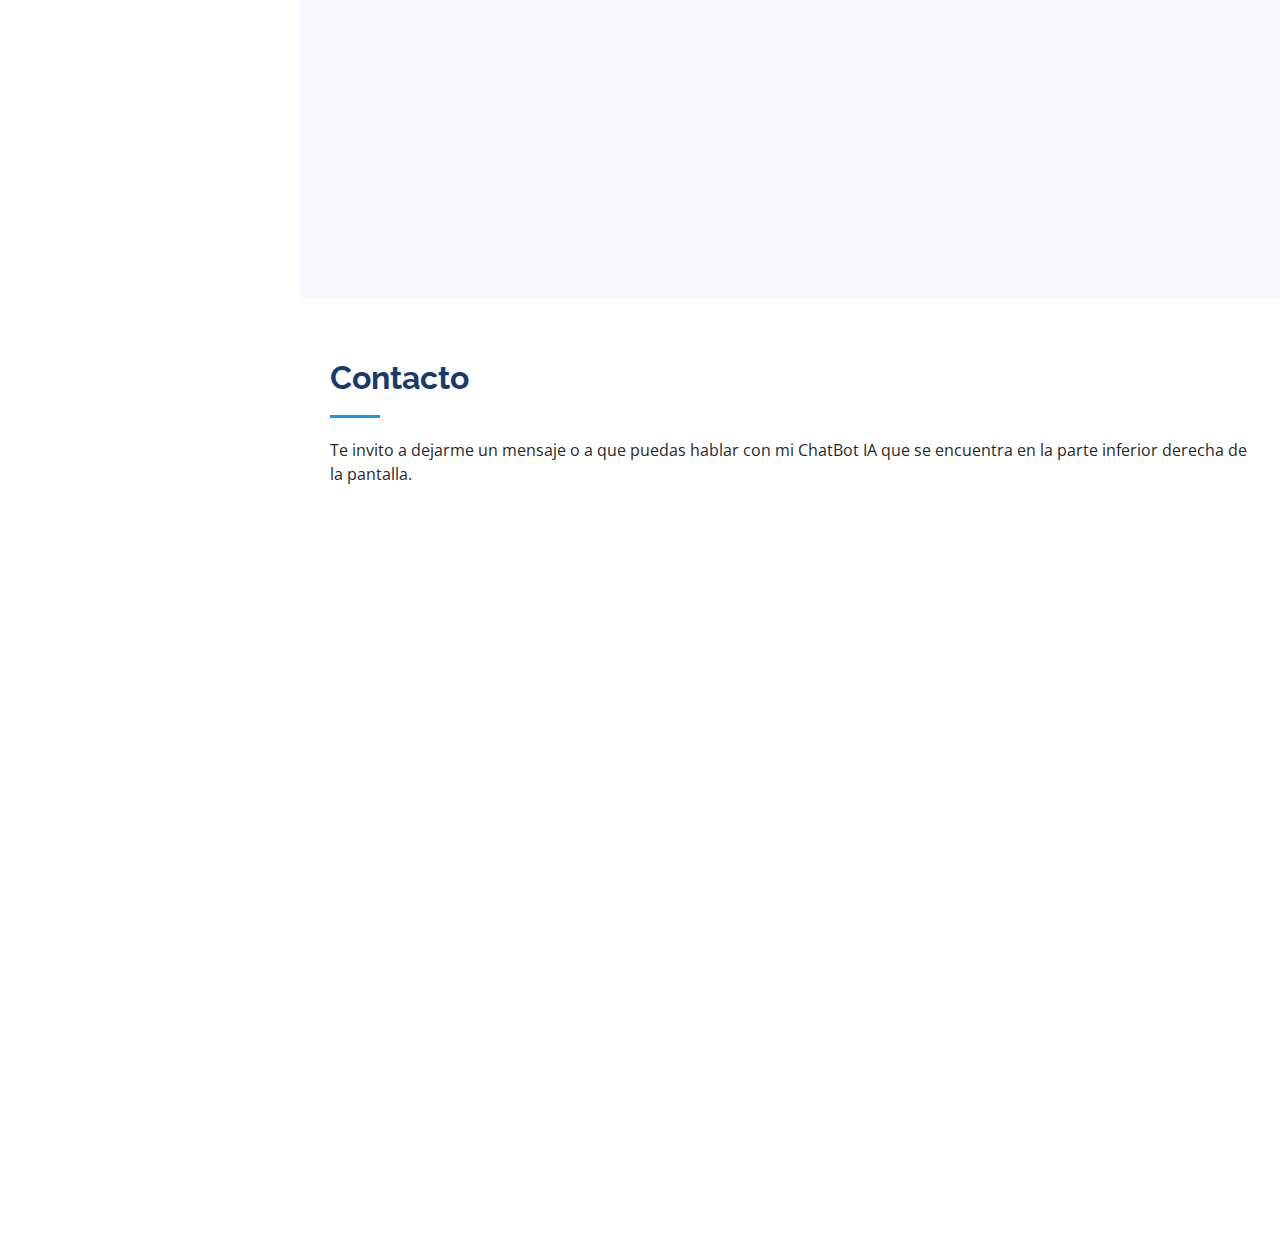
==== commit bcc097d9: "Se elimina el footer, solo queda pendiente reemplazar la foto de perfil" ====
--- a/index.html
+++ b/index.html
@@ -401,7 +401,7 @@
         <div class="section-title">
           <h2>Contacto</h2>
           <p>
-            Te invito a dejarme un mensaje y a que puedas hablar con mi ChatBot IA que se encuentra en la parte inferior
+            Te invito a dejarme un mensaje o a que puedas hablar con mi ChatBot IA que se encuentra en la parte inferior
             derecha de la pantalla.
           </p>
         </div>
@@ -472,17 +472,20 @@
   <!-- End #main -->
 
   <!-- ======= Footer ======= -->
-  <footer id="footer">
+  <!-- Créditos a iPortfolio - BootstrapMade -->
+  <!-- <footer id="footer">
     <div class="container">
-      <!-- <div class="copyright">
+      <div class="copyright">
         &copy; Copyright <strong><span>iPortfolio</span></strong>
-      </div> -->
+      </div> 
       <div class="credits">
         Designed by <a href="https://bootstrapmade.com/">BootstrapMade</a>
       </div>
     </div>
-  </footer>
+  </footer> -->
+
   <!-- End  Footer -->
+
 
   <a href="#" class="back-to-top d-flex align-items-center justify-content-center"><i
       class="bi bi-arrow-up-short"></i></a>
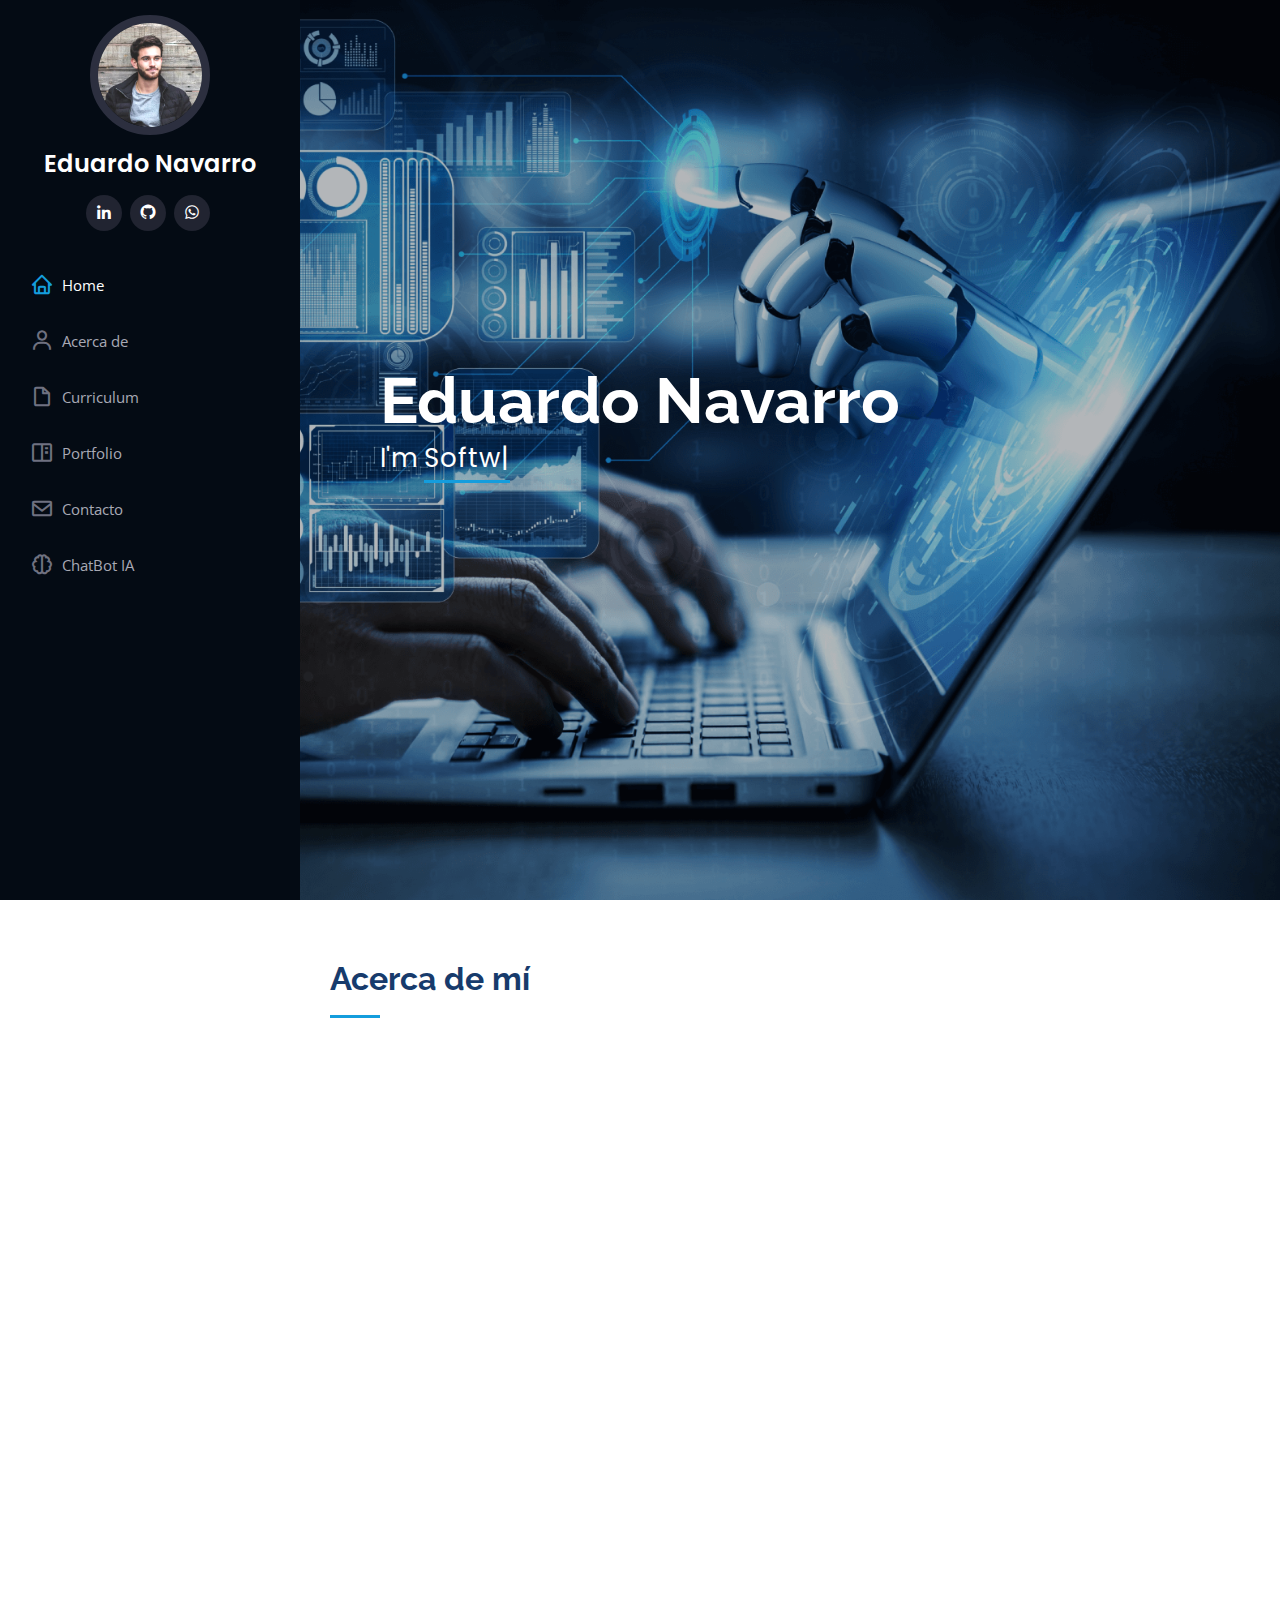
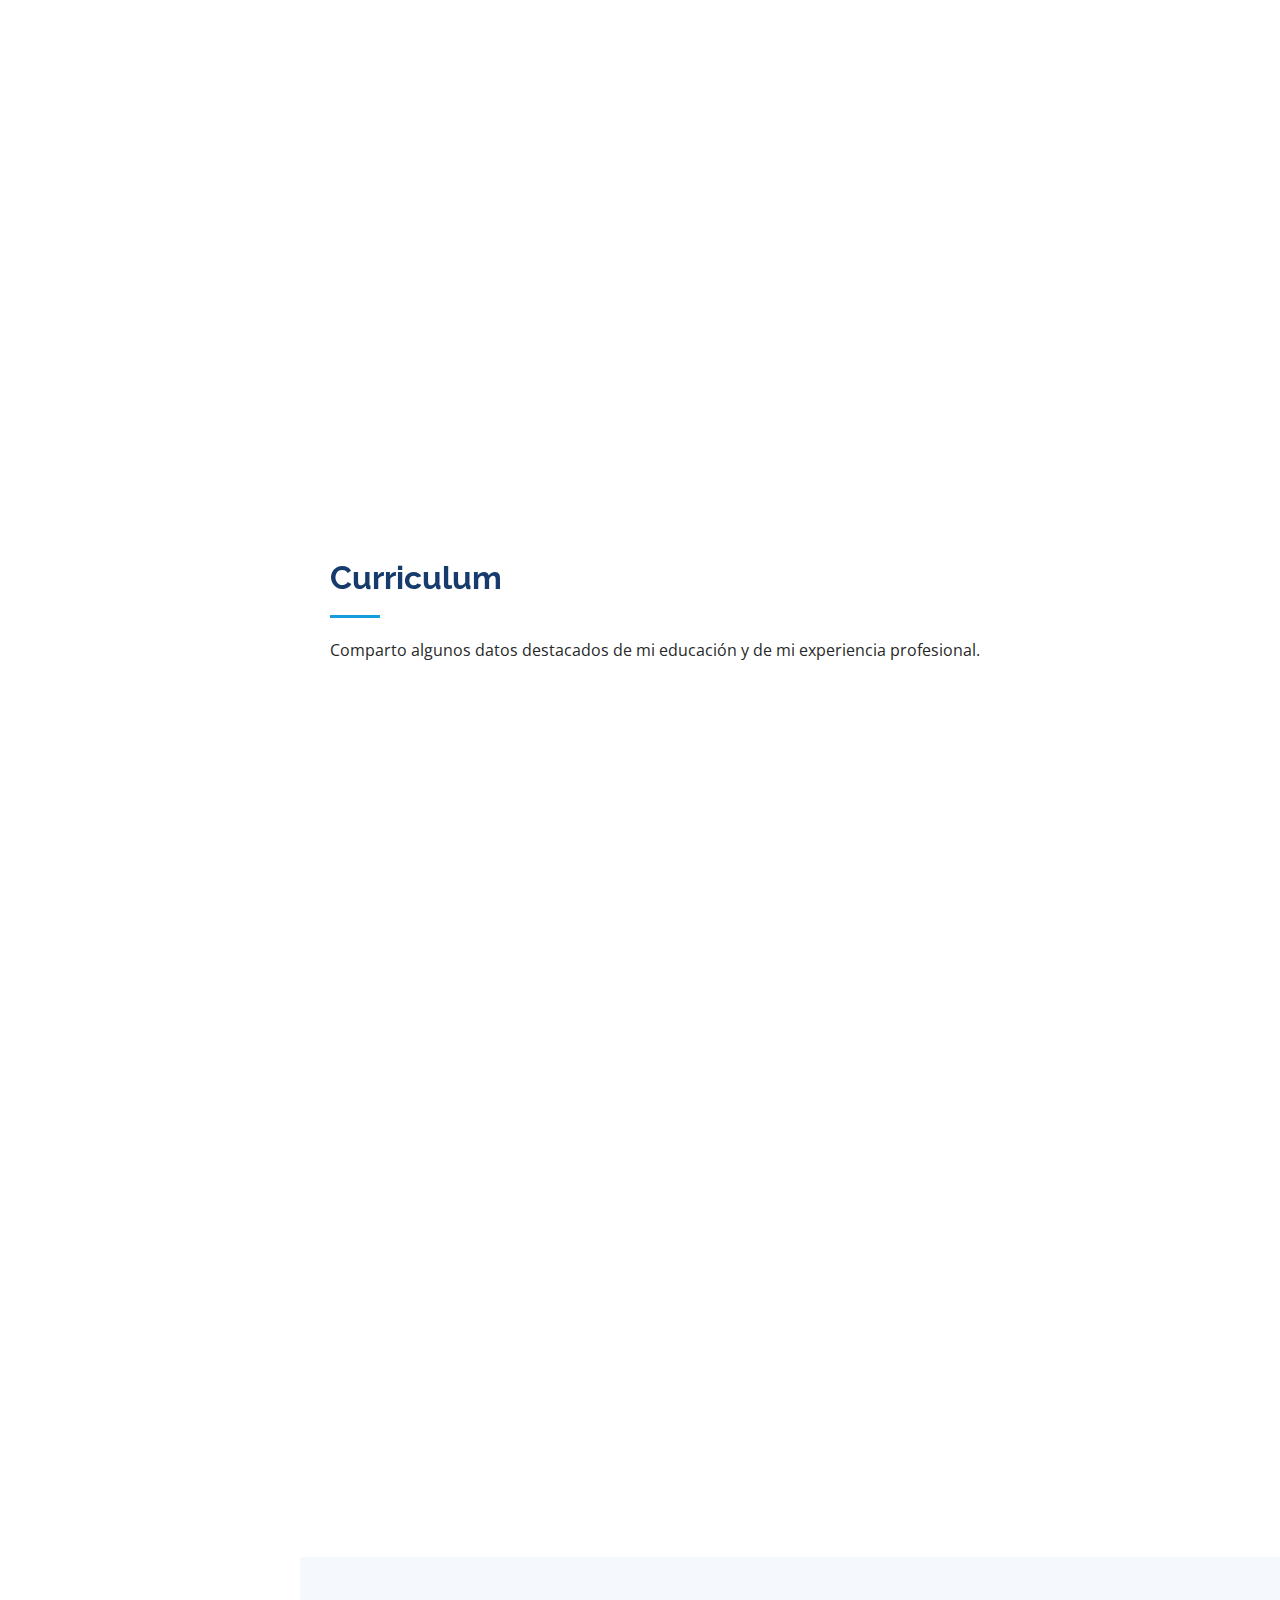
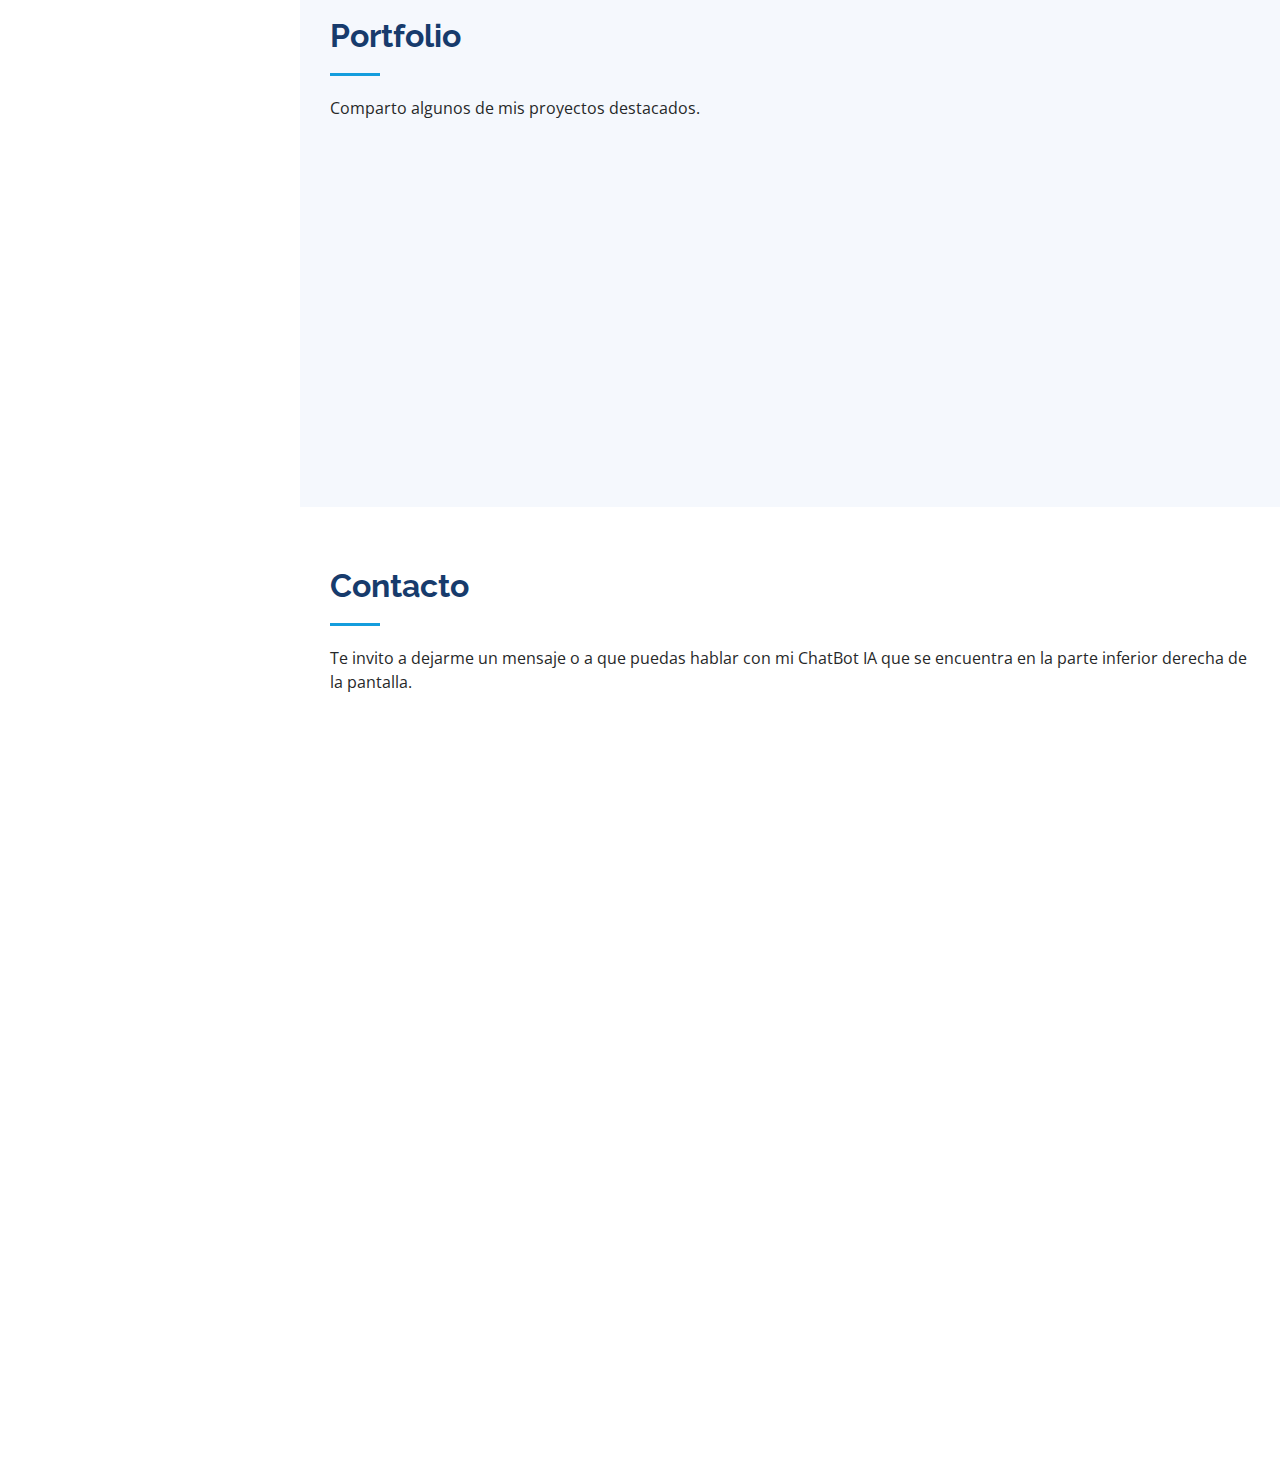
==== commit 88aa607b: "Se agregan y actualizan habilidades" ====
--- a/index.html
+++ b/index.html
@@ -68,7 +68,8 @@
             <a href="#contact" class="nav-link scrollto"><i class="bx bx-envelope"></i> <span>Contacto</span></a>
           </li>
           <li>
-            <a href="./chat-bot-stack.html" class="nav-link scrollto"><i class="bx bx-brain"></i> <span>ChatBot IA</span></a>
+            <a href="./chat-bot-stack.html" class="nav-link scrollto"><i class="bx bx-brain"></i> <span>ChatBot
+                IA</span></a>
           </li>
         </ul>
       </nav>
@@ -154,56 +155,73 @@
             <p>Click sobre alguna imagen</p>
           </div>
 
-        <!-- SKILL Iconos -->
-        <div class="center-content">
-          <div class="row session-container center-content">
-            <div class="col-md-8">
-              <div class="icons-container d-flex center-content">
-                <!-- Primer grupo de 8 iconos -->
-                <img id="html" class="scale-icons" title="HTML" src="./assets/img/iconos/html.svg" alt="HTML" />
-                <img id="css" class="scale-icons" title="CSS" src="./assets/img/iconos/css.svg" alt="CSS" />
-                <img id="javascript" class="scale-icons" title="JavaScript" src="./assets/img/iconos/javascript.svg"
-                  alt="JavaScript" />
-                <img id="react" class="scale-icons" title="React" src="./assets/img/iconos/react.svg" alt="React" />
-                <img id="boostrap" class="scale-icons" title="Boostrap" src="./assets/img/iconos/bootstrap.svg"
-                  alt="Boostrap" />
-                <img id="sass" class="scale-icons" title="SASS" src="./assets/img/iconos/sass.svg" alt="SASS" />
-                <img id="java" class="scale-icons" title="Java" src="./assets/img/iconos/java.svg" alt="Java" />
-                <img id="python" class="scale-icons" title="Python" src="./assets/img/iconos/python.svg" alt="Python" />
-              </div>
-            </div>
-
-            <div class="col-md-7">
-              <div class="icons-container d-flex center-content">
-                <!-- Segundo grupo de 7 iconos -->
-                <img id="visual-basic" class="scale-icons" title="Visual Basic"
-                  src="./assets/img/iconos/visual-basic.svg" alt="Visual Basic" />
-                <img id="sql" class="scale-icons" title="SQL" src="./assets/img/iconos/sql.svg" alt="SQL" />
-                <img id="git" class="scale-icons" title="GIT" src="./assets/img/iconos/git.svg" alt="GIT" />
-                <img id="bitbucket" class="scale-icons" title="Bitbucket" src="./assets/img/iconos/bitbucket.svg"
-                  alt="Bitbucket" />
-                <img id="jira" class="scale-icons" title="Jira" src="./assets/img/iconos/jira.svg" alt="Jira" />
-                <img id="testcomplete" class="scale-icons" title="Testcomplete"
-                  src="./assets/img/iconos/testcomplete.svg" alt="TestComplete" />
-                <img id="selenium" class="scale-icons" title="Slenium" src="./assets/img/iconos/selenium.svg"
-                  alt="Selenium" />
-              </div>
-            </div>
-          </div>
-        </div>
-
-        <div class="row">
-          <div class="col-lg-12">
-            <div class="progress text-center">
-              <span class="skill" id="name-app"></span><span class="skill" id="val-app"></span>
-              <div class="progress-bar-wrap">
-                <div class="progress-bar" id="barraProgresoInterior" role="progressbar" style="width: 0%"
-                  aria-valuenow="0" aria-valuemin="0" aria-valuemax="100"></div>
-              </div>
-            </div>
-          </div>
-        </div>
-      </div>
+          <!-- SKILL Iconos -->
+          <div class="center-content">
+
+            <div class="row session-container center-content">
+
+              <div class="col-md-7">
+                <div class="icons-container d-flex center-content">
+                  <!-- Primer grupo de 7 iconos -->
+                  <img id="html" class="scale-icons" title="HTML" src="./assets/img/iconos/html.svg" alt="HTML" />
+                  <img id="css" class="scale-icons" title="CSS" src="./assets/img/iconos/css.svg" alt="CSS" />
+                  <img id="javascript" class="scale-icons" title="JavaScript" src="./assets/img/iconos/javascript.svg"
+                    alt="JavaScript" />
+                  <img id="react" class="scale-icons" title="React" src="./assets/img/iconos/react.svg" alt="React" />
+                  <img id="boostrap" class="scale-icons" title="Boostrap" src="./assets/img/iconos/bootstrap.svg"
+                    alt="Boostrap" />
+                  <img id="tailwind" class="scale-icons" title="Tailwind" src="./assets/img/iconos/tailwind.svg"
+                    alt="Tailwind" />
+                  <img id="sass" class="scale-icons" title="SASS" src="./assets/img/iconos/sass.svg" alt="SASS" />
+                </div>
+              </div>
+
+              <div class="col-md-7">
+                <div class="icons-container d-flex center-content">
+                  <!-- Segundo grupo de 7 iconos -->
+                  <img id="node" class="scale-icons" title="Node" src="./assets/img/iconos/node.svg" alt="Node" />
+                  <img id="express" class="scale-icons" title="Express" src="./assets/img/iconos/express.svg"
+                    alt="Express" />
+                  <img id="java" class="scale-icons" title="Java" src="./assets/img/iconos/java.svg" alt="Java" />
+                  <img id="python" class="scale-icons" title="Python" src="./assets/img/iconos/python.svg"
+                    alt="Python" />
+                  <img id="visual-basic" class="scale-icons" title="Visual Basic"
+                    src="./assets/img/iconos/visual-basic.svg" alt="Visual Basic" />
+                  <img id="sql" class="scale-icons" title="SQL" src="./assets/img/iconos/sql.svg" alt="SQL" />
+                  <img id="mongo" class="scale-icons" title="Mongo" src="./assets/img/iconos/mongo.svg" alt="Mongo" />
+                </div>
+              </div>
+
+              <div class="col-md-6">
+                <div class="icons-container d-flex center-content">
+                  <!-- Tercer grupo de 6 iconos -->
+                  <img id="ia" class="scale-icons" title="API IA" src="./assets/img/iconos/chatgpt.svg" alt="API IA" />
+                  <img id="git" class="scale-icons" title="GIT" src="./assets/img/iconos/git.svg" alt="GIT" />
+                  <img id="bitbucket" class="scale-icons" title="Bitbucket" src="./assets/img/iconos/bitbucket.svg"
+                    alt="Bitbucket" />
+                  <img id="jira" class="scale-icons" title="Jira" src="./assets/img/iconos/jira.svg" alt="Jira" />
+                  <img id="testcomplete" class="scale-icons" title="Testcomplete"
+                    src="./assets/img/iconos/testcomplete.svg" alt="TestComplete" />
+                  <img id="selenium" class="scale-icons" title="Slenium" src="./assets/img/iconos/selenium.svg"
+                    alt="Selenium" />
+                </div>
+              </div>
+
+            </div>
+          </div>
+
+          <div class="row">
+            <div class="col-lg-12">
+              <div class="progress text-center">
+                <span class="skill" id="name-app"></span><span class="skill" id="val-app"></span>
+                <div class="progress-bar-wrap">
+                  <div class="progress-bar" id="barraProgresoInterior" role="progressbar" style="width: 0%"
+                    aria-valuenow="0" aria-valuemin="0" aria-valuemax="100"></div>
+                </div>
+              </div>
+            </div>
+          </div>
+        </div>
     </section>
     <!-- End Skills Section -->
 
@@ -222,19 +240,19 @@
               <h4>Ingeniero de Sistemas</h4>
               <h5>2011 - 2016</h5>
               <p><em>Universidad de Cartagena</em></p>
-              </div>
+            </div>
             <div class="resume-item">
               <h4>Full Stack Developer Web - Bootcamp</h4>
               <h5>2023 - 2024</h5>
               <p><em>Coderhouse</em></p>
               <p>
-                <ul>
-                  <li>Desarrollo Web - Culminado</li>
-                  <li>JavaScript - Progreso</li>
-                  <li>React - Próximo</li>
-                  <li>Backend (node.js & mongo) - Próximo</li>
-                  <li>Java - Próximo</li>
-                </ul>
+              <ul>
+                <li>Desarrollo Web - Culminado</li>
+                <li>JavaScript - Culminado</li>
+                <li>React - Culminado</li>
+                <li>Backend (Node.JS, Express, MongoDB) - En Progeso</li>
+                <li>Java - Próximo</li>
+              </ul>
               </p>
             </div>
           </div>
@@ -247,13 +265,19 @@
               <p>Cartagena - Colombia</p>
               <ul>
                 <li>
+                  JavaScript avanzado.
+                </li>
+                <li>
                   Dearrollo y ejecución de pruebas manuales y automáticas.
                 </li>
                 <li>
-                  Uso de tecnologías como JavaScript, GIT, SQL, Testcomplete, Jira, SoapUi, entre otras.
-                </li>
-                <li>
-                 Metodologías ágiles (SCRUM)
+                  Uso de tecnologías como SQL, Mongo, Git, Testcomplete, Jira, SoapUi, Postman, entre otras.
+                </li>
+                <li>
+                  Integración APIs Gemini y ChatGPT con Software de Automatización
+                </li>
+                <li>
+                  Metodologías ágiles (SCRUM)
                 </li>
               </ul>
             </div>
@@ -267,10 +291,11 @@
                   Análisis de datos para la toma de desiciones.
                 </li>
                 <li>
-                  Uso de tecnologías como Visual Basic, SQL Server, Excel Avanzado (macros, tablas dinámicas y conexión a bases de datos).
-                </li>
-                <li>
-                 Soporte de aplicaciones.
+                  Uso de tecnologías como Visual Basic, SQL Server, Excel Avanzado (macros, tablas dinámicas y conexión
+                  a bases de datos).
+                </li>
+                <li>
+                  Soporte de aplicaciones.
                 </li>
               </ul>
             </div>
@@ -308,7 +333,8 @@
               <div class="portfolio-links">
                 <a href="assets/img/portfolio/web-colombia.png" data-gallery="portfolioGallery"
                   class="portfolio-lightbox" title="Colombian Travel"><i class="bx bx-plus"></i></a>
-                <a href="portfolio-details.html" id = "sendDetailsPortfolio" data-opcion="colombia" title="Más Detalles"><i class="bx bx-link"></i></a>
+                <a href="portfolio-details.html" id="sendDetailsPortfolio" data-opcion="colombia"
+                  title="Más Detalles"><i class="bx bx-link"></i></a>
               </div>
             </div>
           </div>
@@ -319,7 +345,8 @@
               <div class="portfolio-links">
                 <a href="assets/img/portfolio/web-rentiautos.png" data-gallery="portfolioGallery"
                   class="portfolio-lightbox" title="Renti Autos"><i class="bx bx-plus"></i></a>
-                <a href="portfolio-details.html" id = "sendDetailsPortfolio" data-opcion="rentiautos" title="Más Detalles"><i class="bx bx-link"></i></a>
+                <a href="portfolio-details.html" id="sendDetailsPortfolio" data-opcion="rentiautos"
+                  title="Más Detalles"><i class="bx bx-link"></i></a>
               </div>
             </div>
           </div>
@@ -330,7 +357,8 @@
               <div class="portfolio-links">
                 <a href="assets/img/portfolio/proximamente.png" data-gallery="portfolioGallery"
                   class="portfolio-lightbox" title="Sistemas POS Facturación"><i class="bx bx-plus"></i></a>
-                <a href="#portfolio" id = "sendDetailsPortfolio" data-opcion="proximamente" title="Más Detalles"><i class="bx bx-link"></i></a>
+                <a href="#portfolio" id="sendDetailsPortfolio" data-opcion="proximamente" title="Más Detalles"><i
+                    class="bx bx-link"></i></a>
               </div>
             </div>
           </div>
@@ -507,7 +535,7 @@
   <!-- ChatBot con IA de Stack + OpenAI
   <script src="https://unpkg.com/react-stackai@latest/dist/vanilla/vanilla-stackai.js"
     data-project-url="https://www.stack-ai.com/embed/2547b989-9a88-48b2-9baf-9a9277811fc0/580c6ec6-082b-440e-8400-a812a907fd28/658d6ae03ef815693b02a062"></script>
-     -->
+ 
 </body>
 
 </html>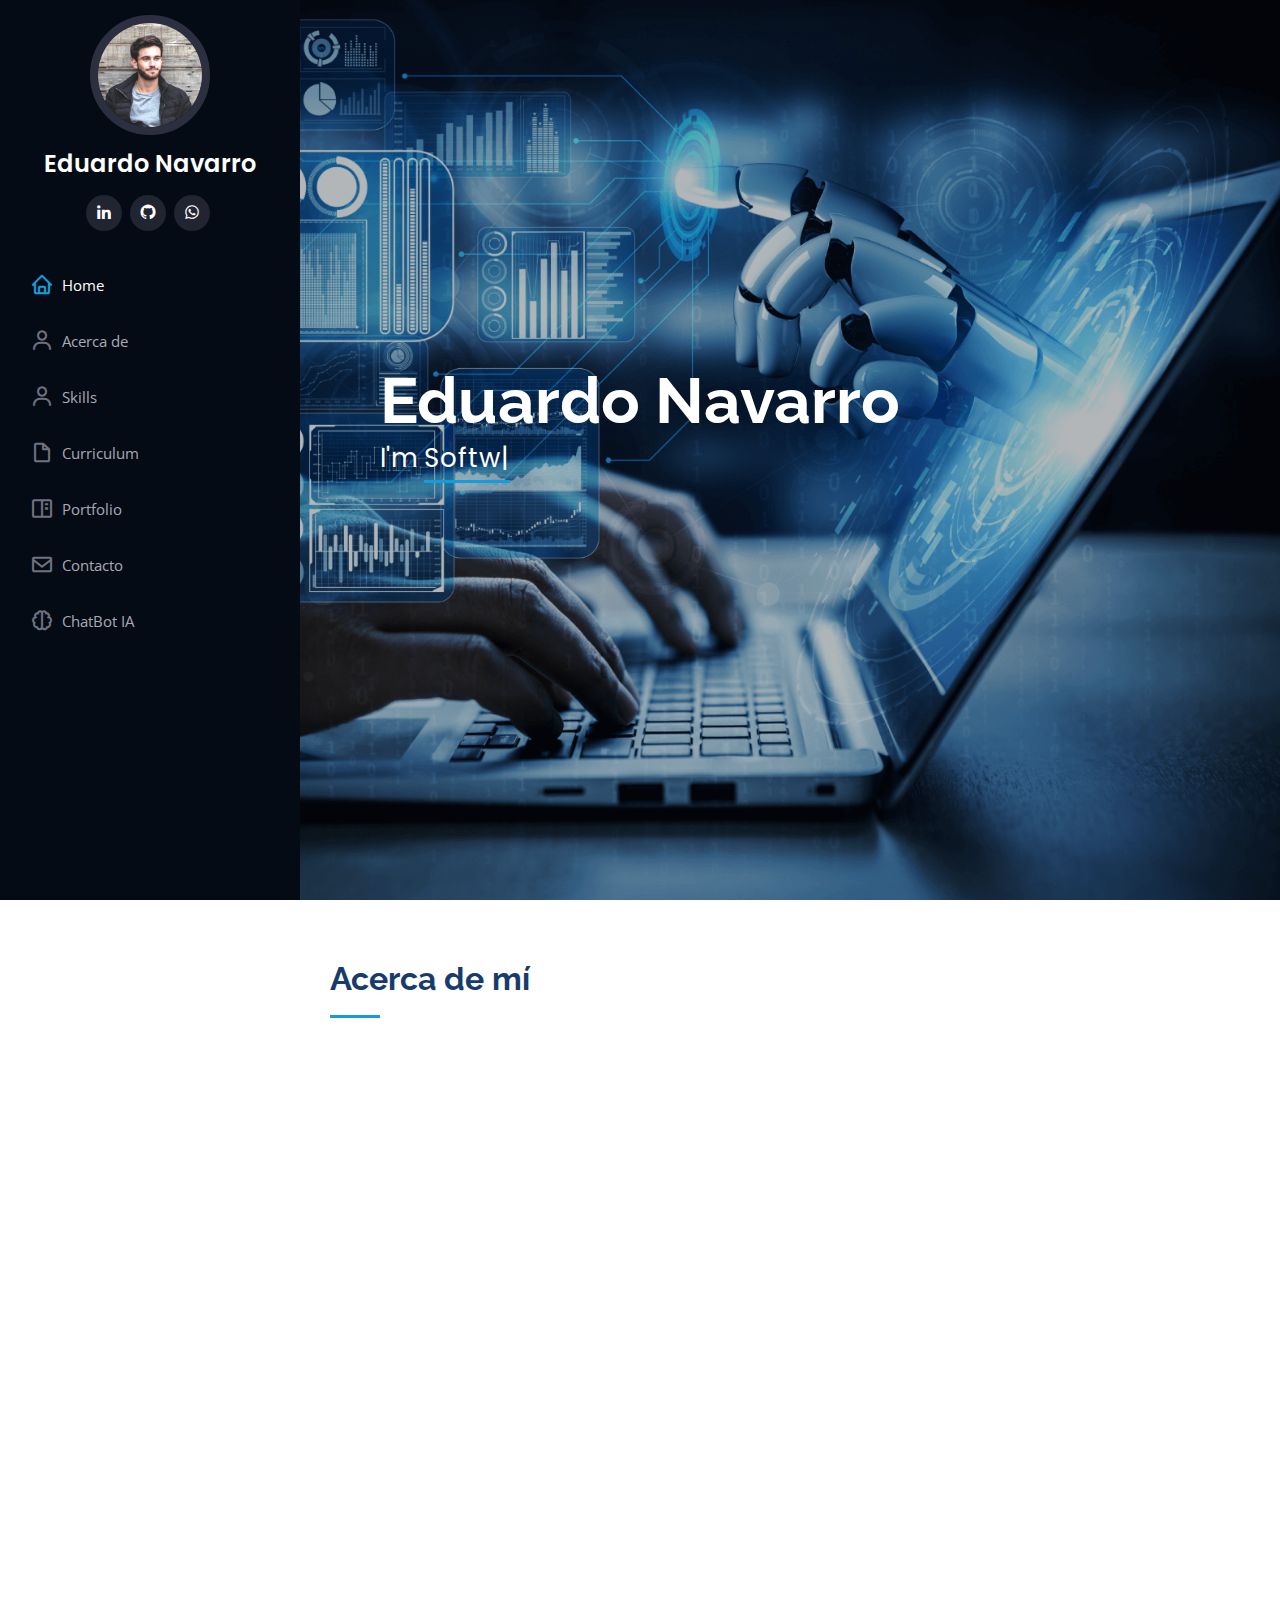
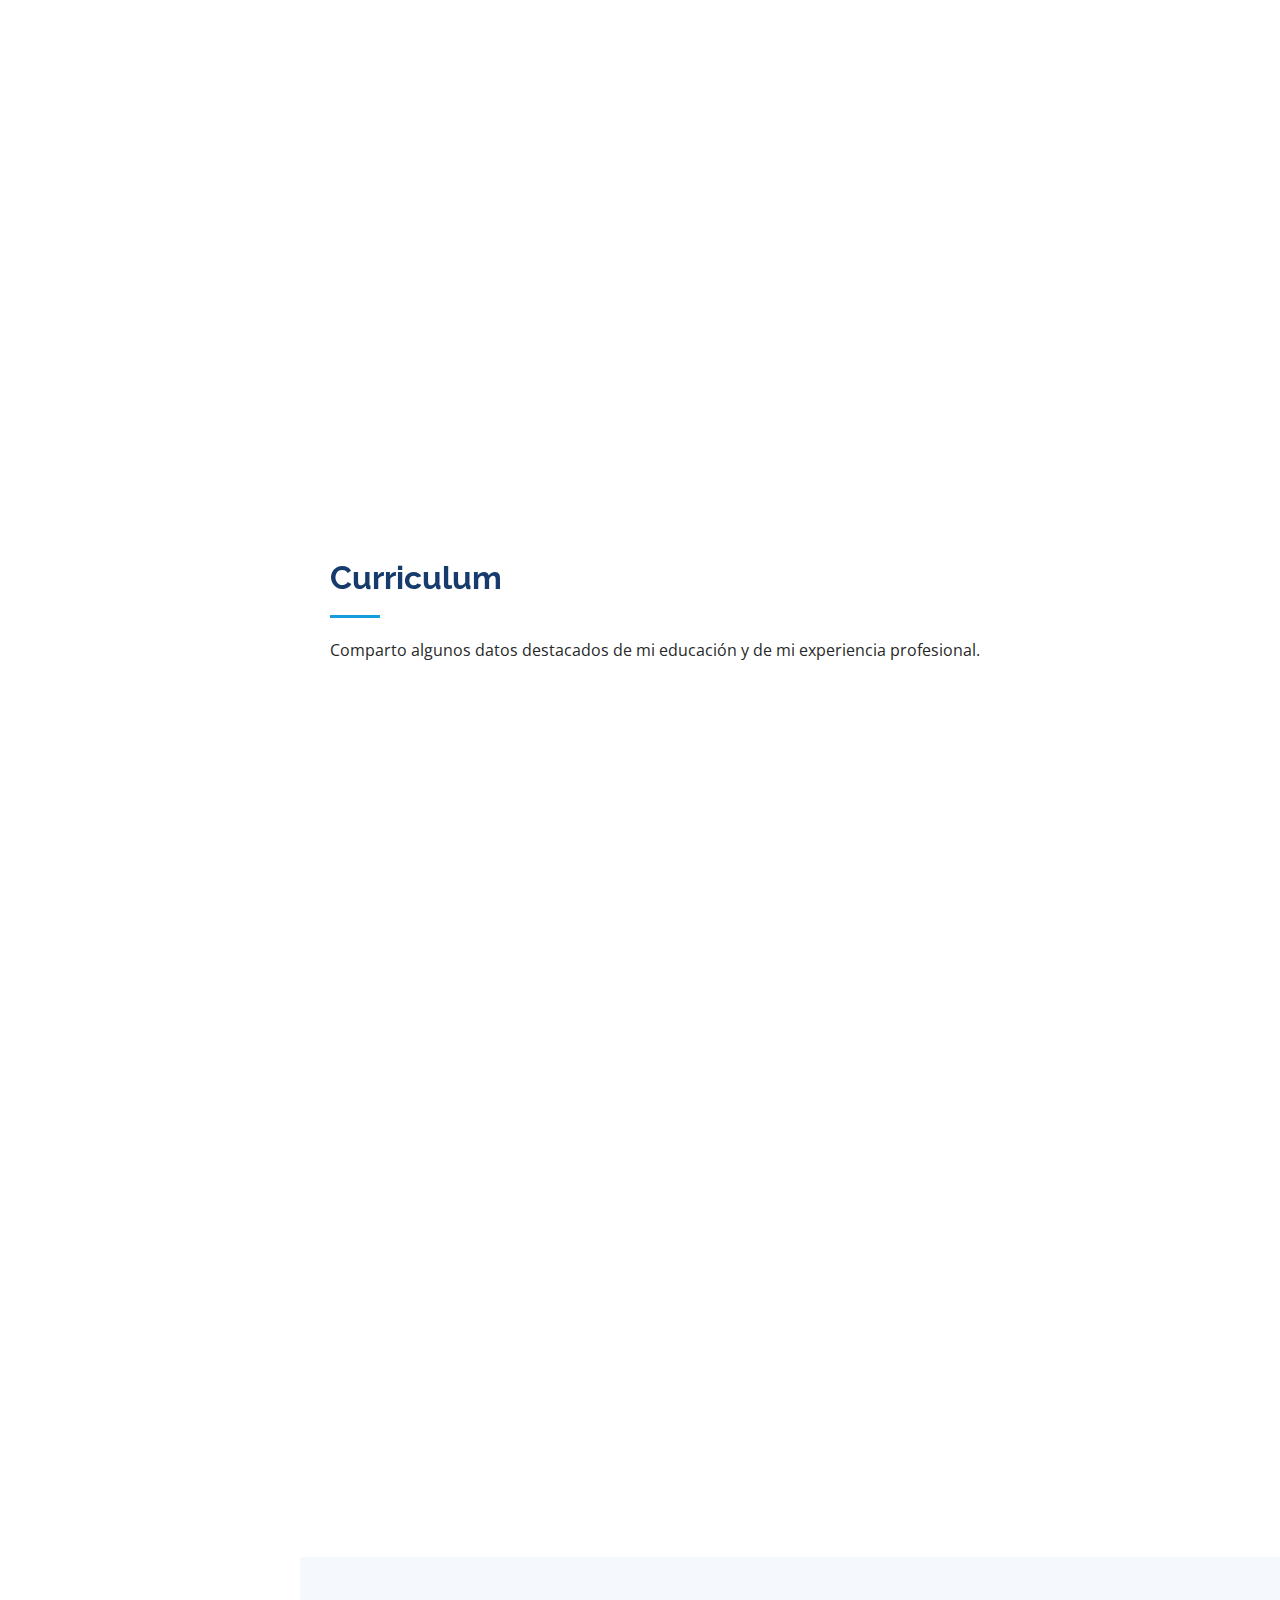
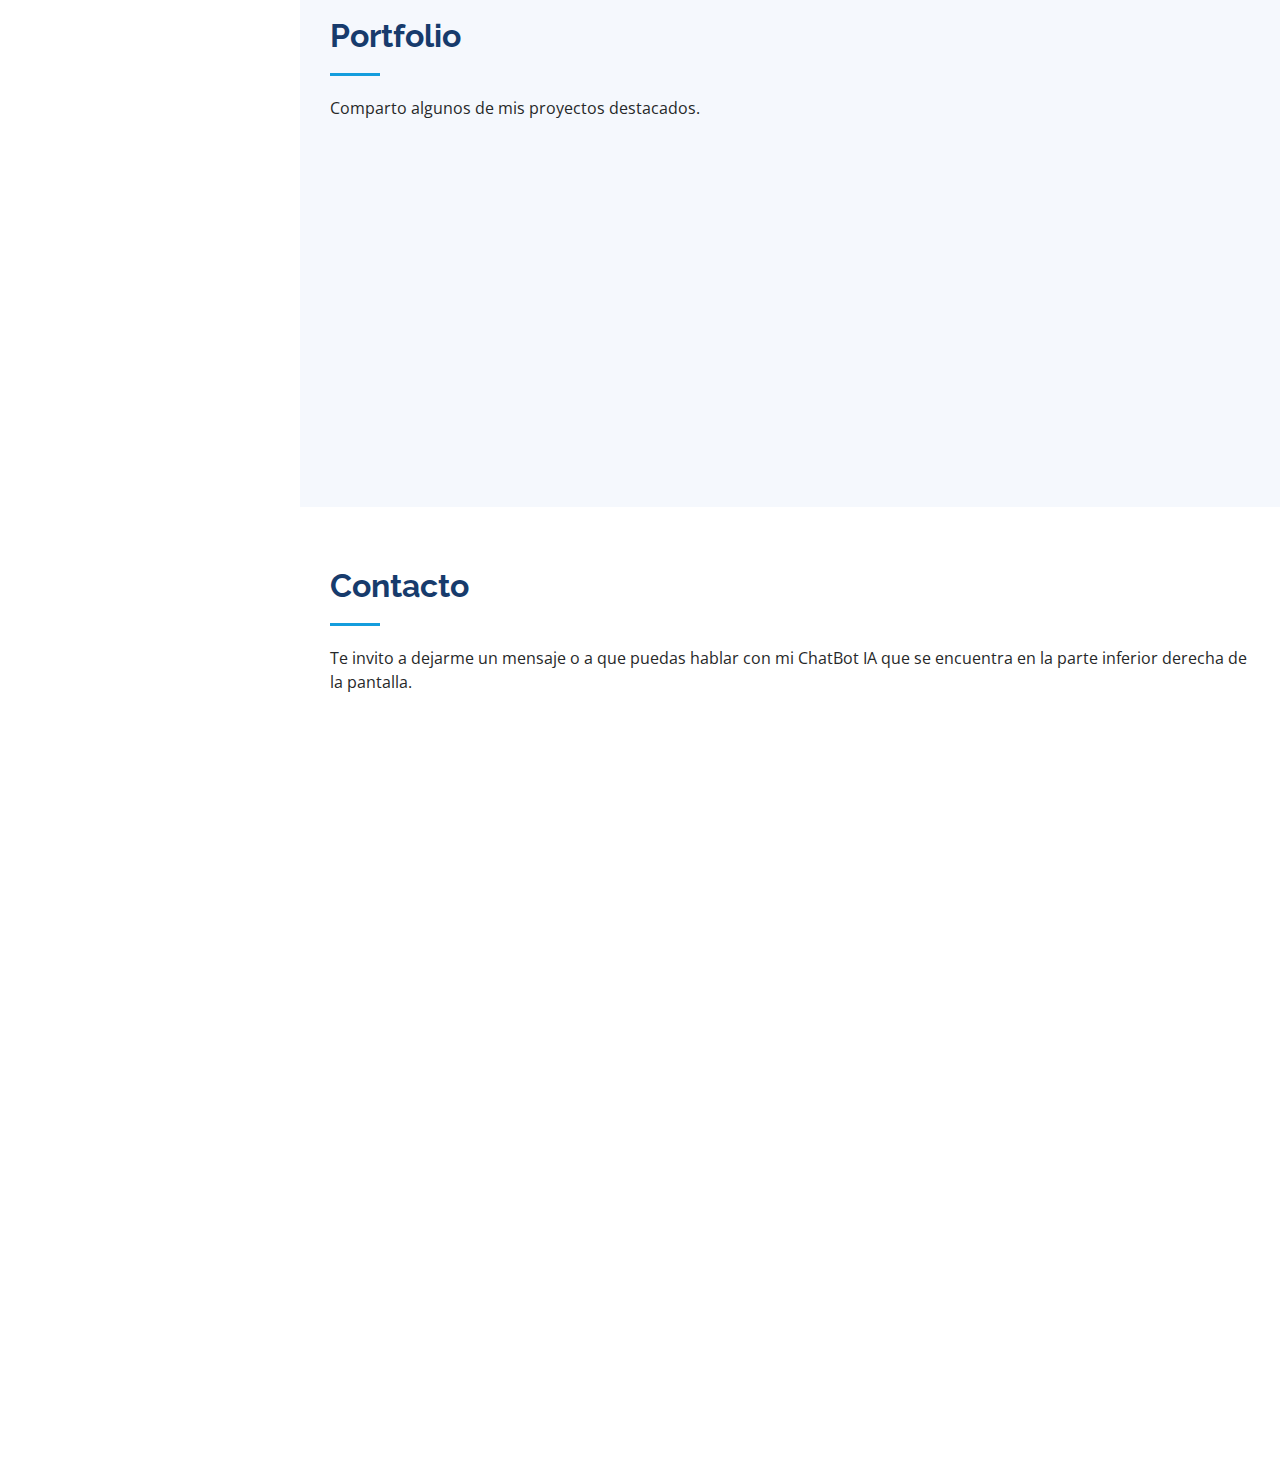
==== commit f20adcbc: "Se agrega section Skills" ====
--- a/index.html
+++ b/index.html
@@ -57,6 +57,9 @@
           </li>
           <li>
             <a href="#about" class="nav-link scrollto"><i class="bx bx-user"></i> <span>Acerca de</span></a>
+          </li>
+          <li>
+            <a href="#skills" class="nav-link scrollto"><i class="bx bx-user"></i> <span>Skills</span></a>
           </li>
           <li>
             <a href="#resume" class="nav-link scrollto"><i class="bx bx-file-blank"></i> <span>Curriculum</span></a>
@@ -192,7 +195,7 @@
                 </div>
               </div>
 
-              <div class="col-md-6">
+              <div class="col-md-7">
                 <div class="icons-container d-flex center-content">
                   <!-- Tercer grupo de 6 iconos -->
                   <img id="ia" class="scale-icons" title="API IA" src="./assets/img/iconos/chatgpt.svg" alt="API IA" />
@@ -202,8 +205,10 @@
                   <img id="jira" class="scale-icons" title="Jira" src="./assets/img/iconos/jira.svg" alt="Jira" />
                   <img id="testcomplete" class="scale-icons" title="Testcomplete"
                     src="./assets/img/iconos/testcomplete.svg" alt="TestComplete" />
-                  <img id="selenium" class="scale-icons" title="Slenium" src="./assets/img/iconos/selenium.svg"
+                  <img id="selenium" class="scale-icons" title="Selenium" src="./assets/img/iconos/selenium.svg"
                     alt="Selenium" />
+                  <img id="postman" class="scale-icons" title="Postman" src="./assets/img/iconos/postman.svg"
+                    alt="Postman" />
                 </div>
               </div>
 
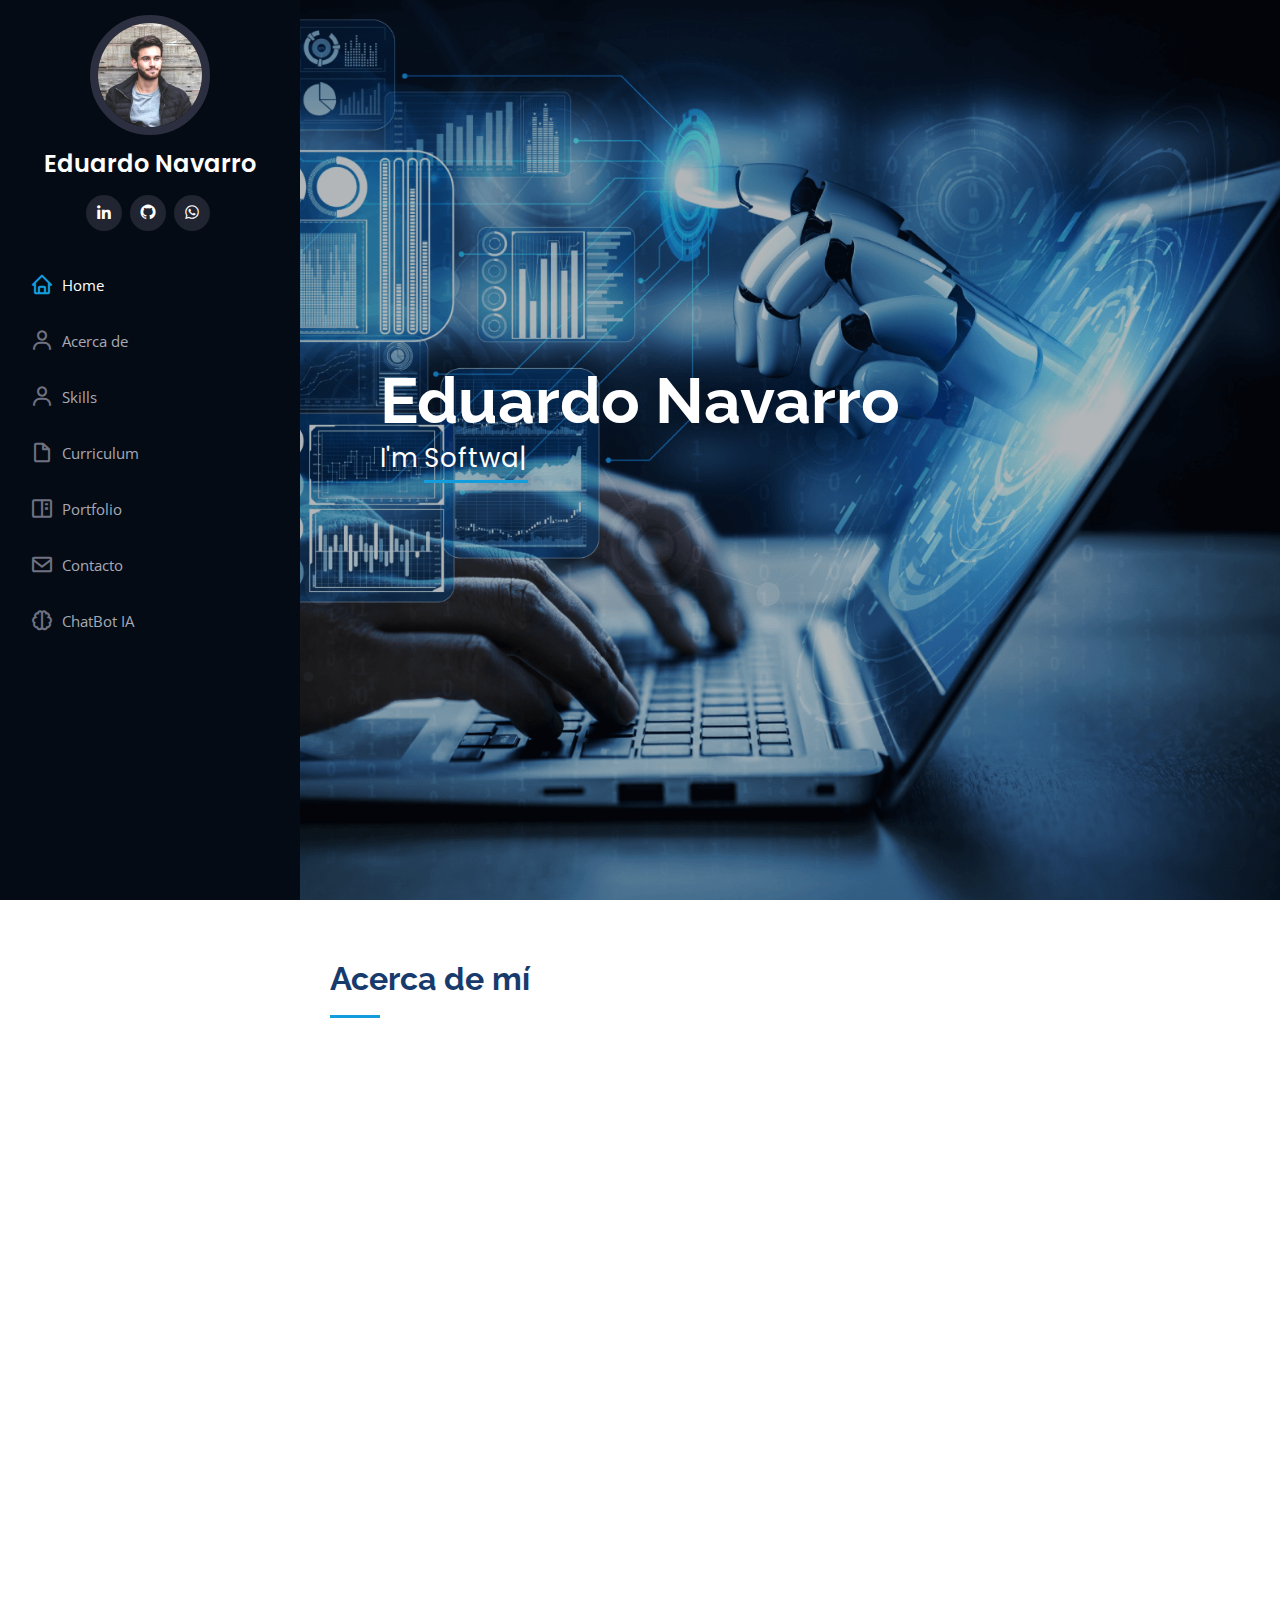
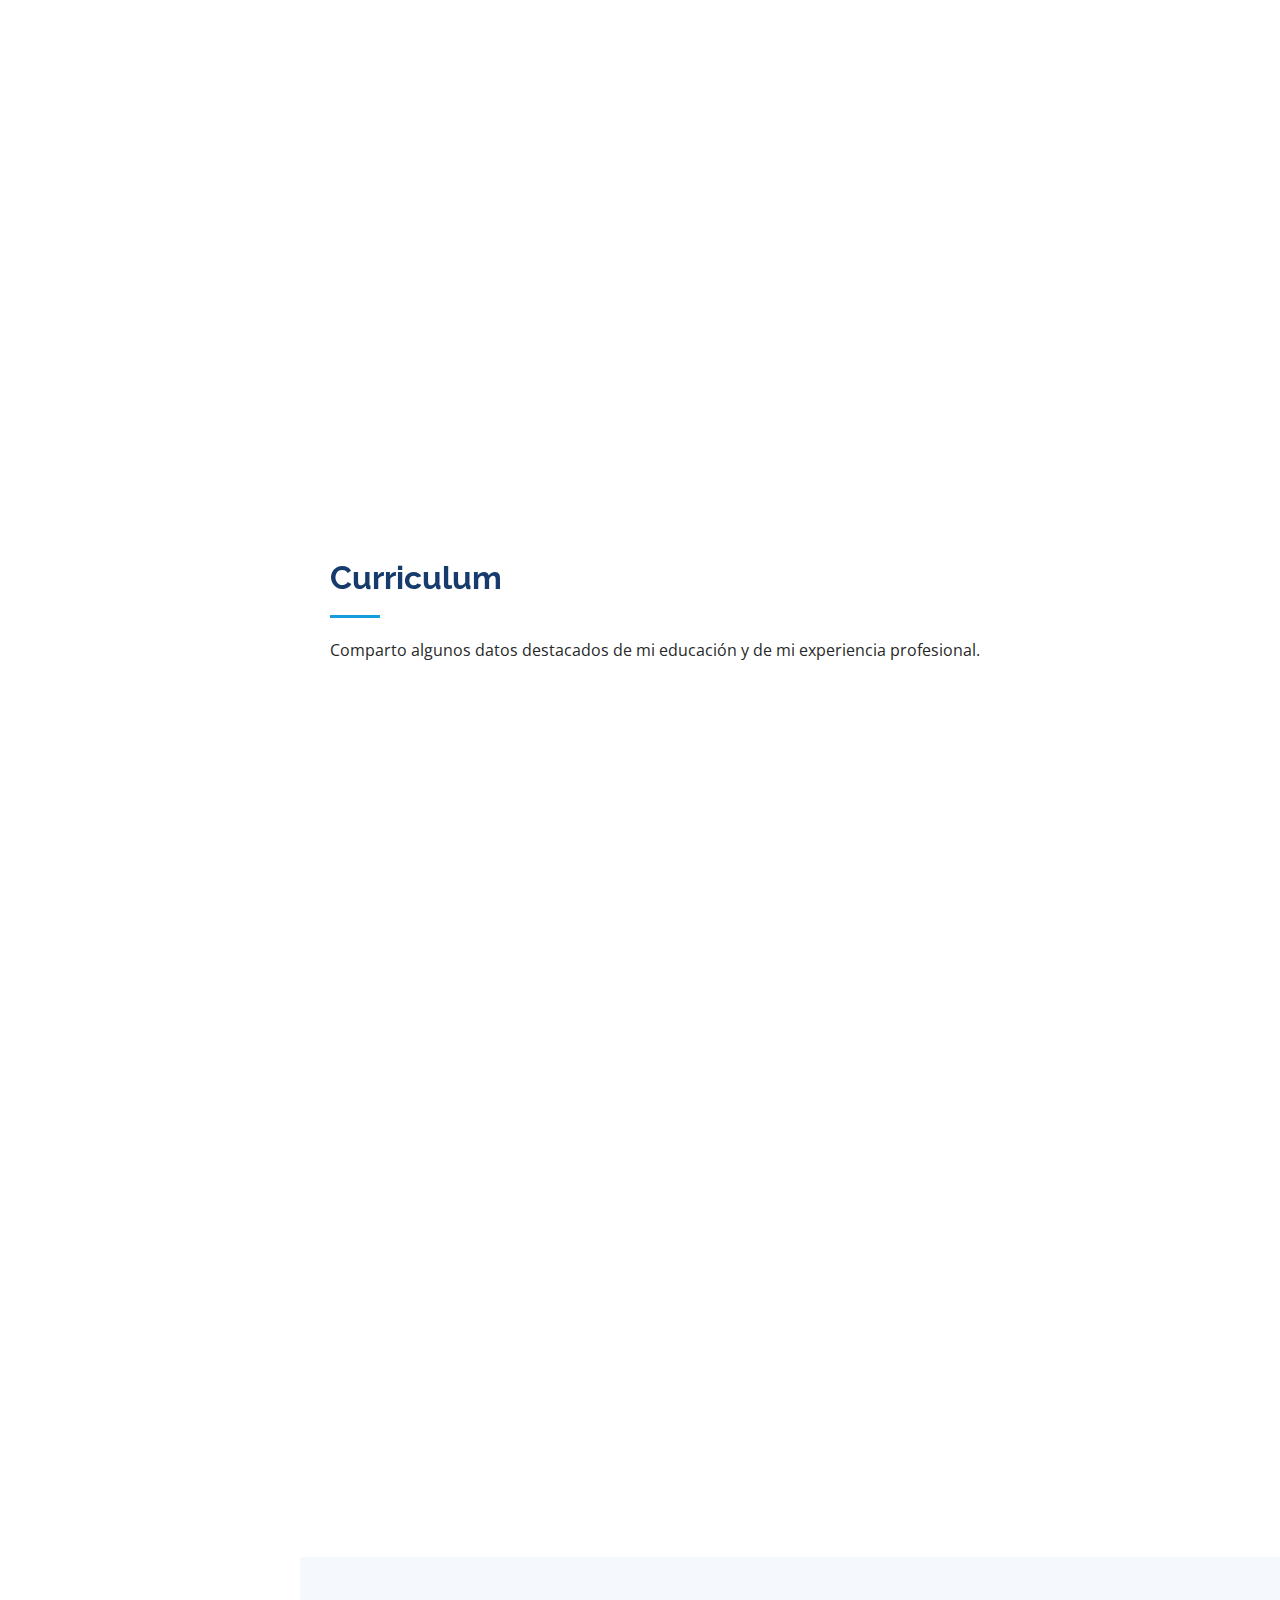
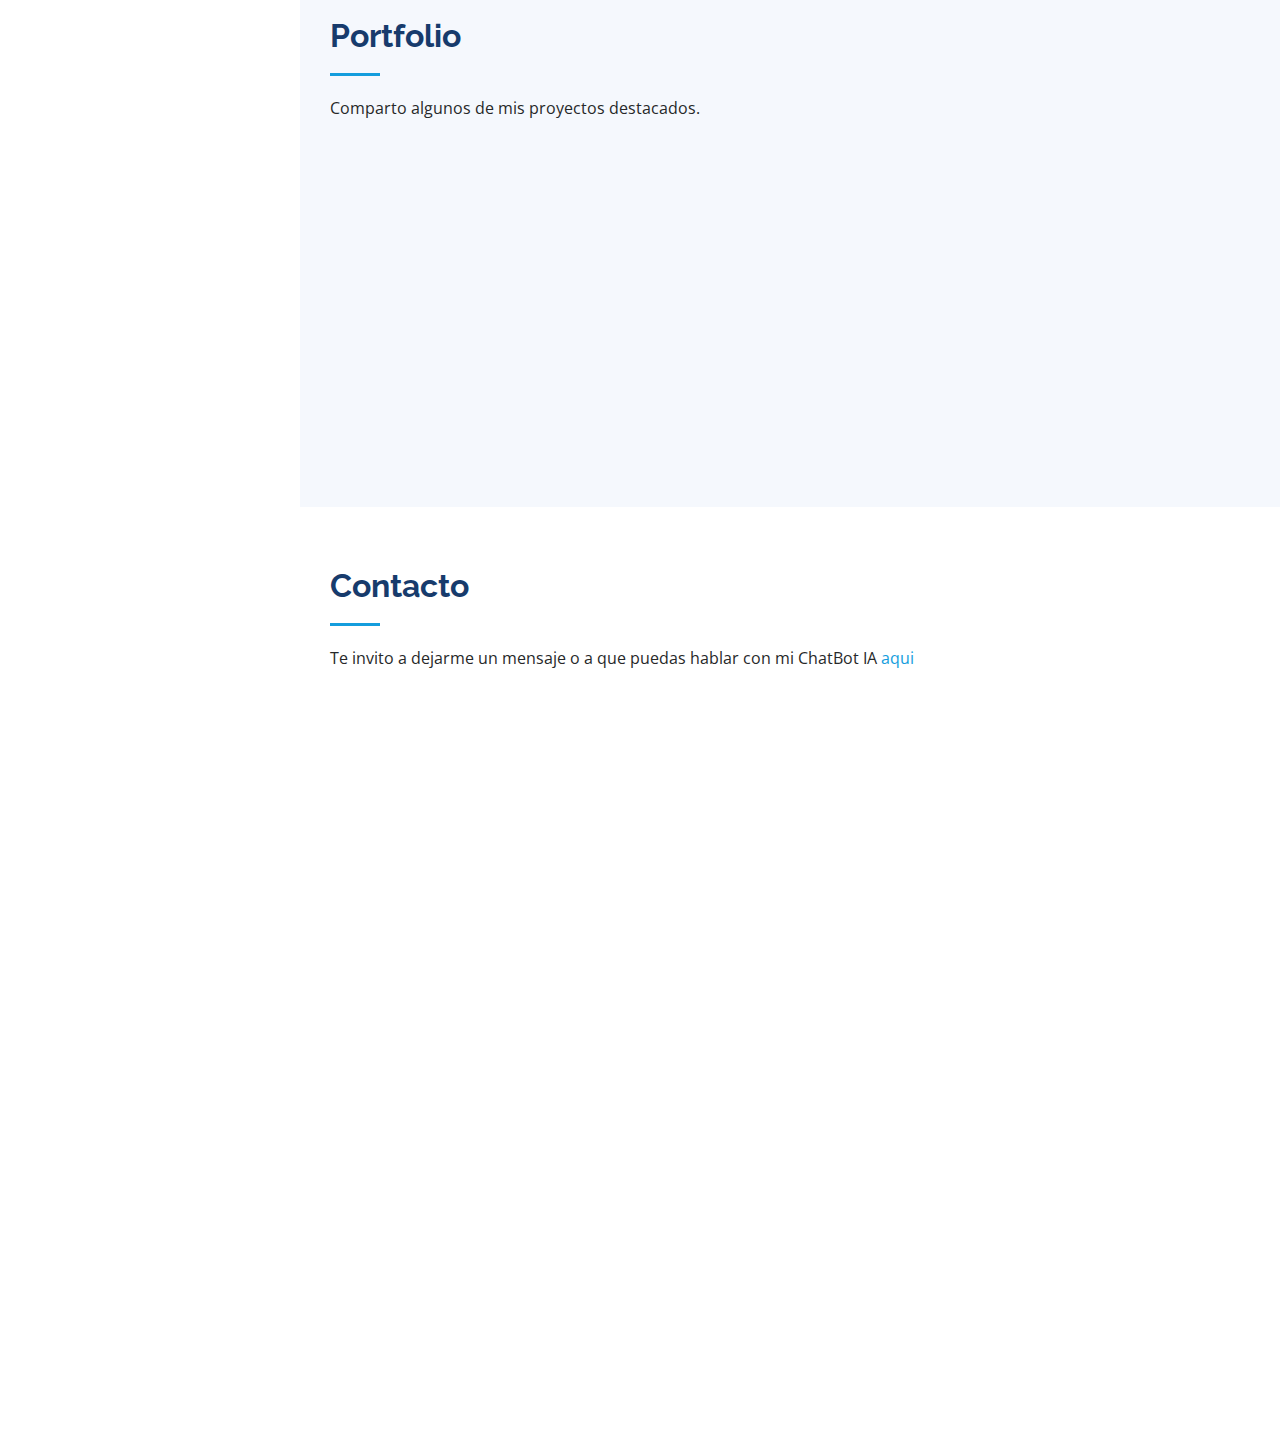
==== commit 131bde16: "Refactorización" ====
--- a/index.html
+++ b/index.html
@@ -434,8 +434,7 @@
         <div class="section-title">
           <h2>Contacto</h2>
           <p>
-            Te invito a dejarme un mensaje o a que puedas hablar con mi ChatBot IA que se encuentra en la parte inferior
-            derecha de la pantalla.
+            Te invito a dejarme un mensaje o a que puedas hablar con mi ChatBot IA <a href="./chat-bot-stack.html">aqui</a>
           </p>
         </div>
 
@@ -540,6 +539,8 @@
   <!-- ChatBot con IA de Stack + OpenAI
   <script src="https://unpkg.com/react-stackai@latest/dist/vanilla/vanilla-stackai.js"
     data-project-url="https://www.stack-ai.com/embed/2547b989-9a88-48b2-9baf-9a9277811fc0/580c6ec6-082b-440e-8400-a812a907fd28/658d6ae03ef815693b02a062"></script>
+
+  -->
  
 </body>
 
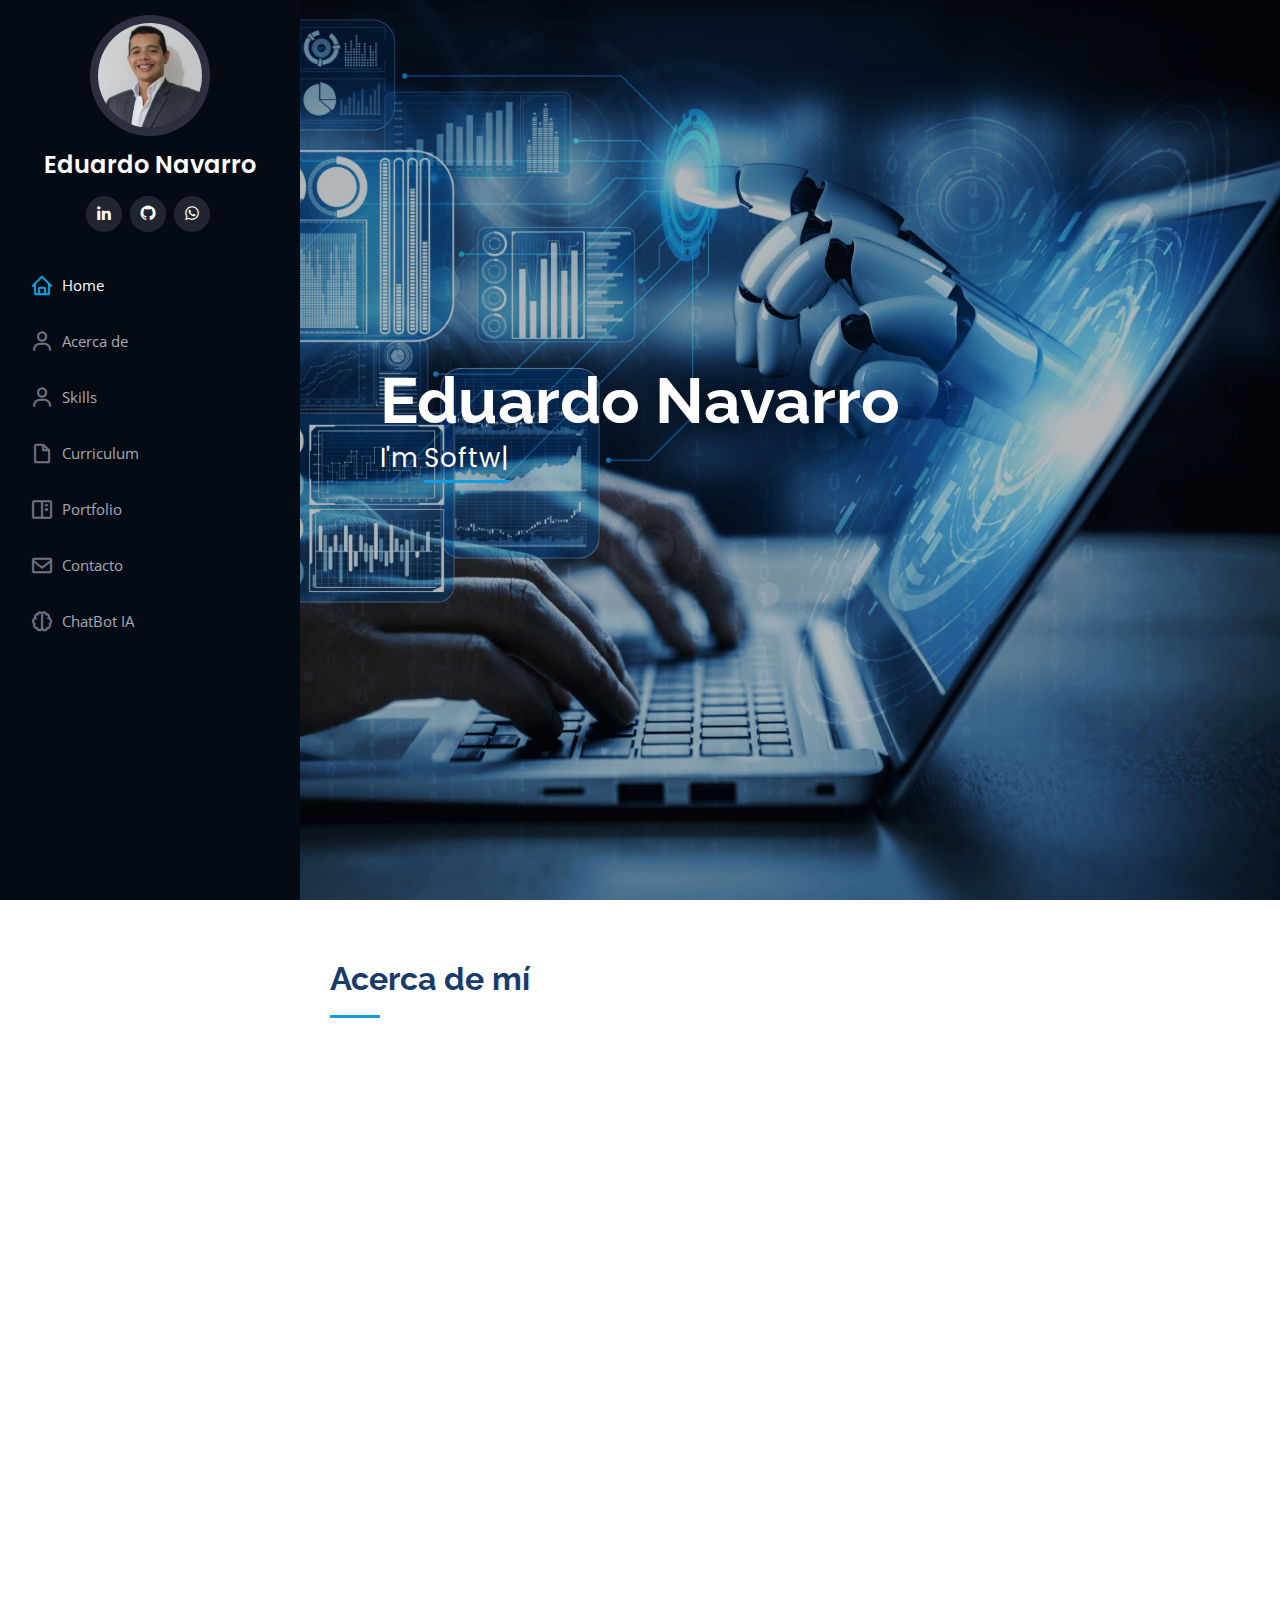
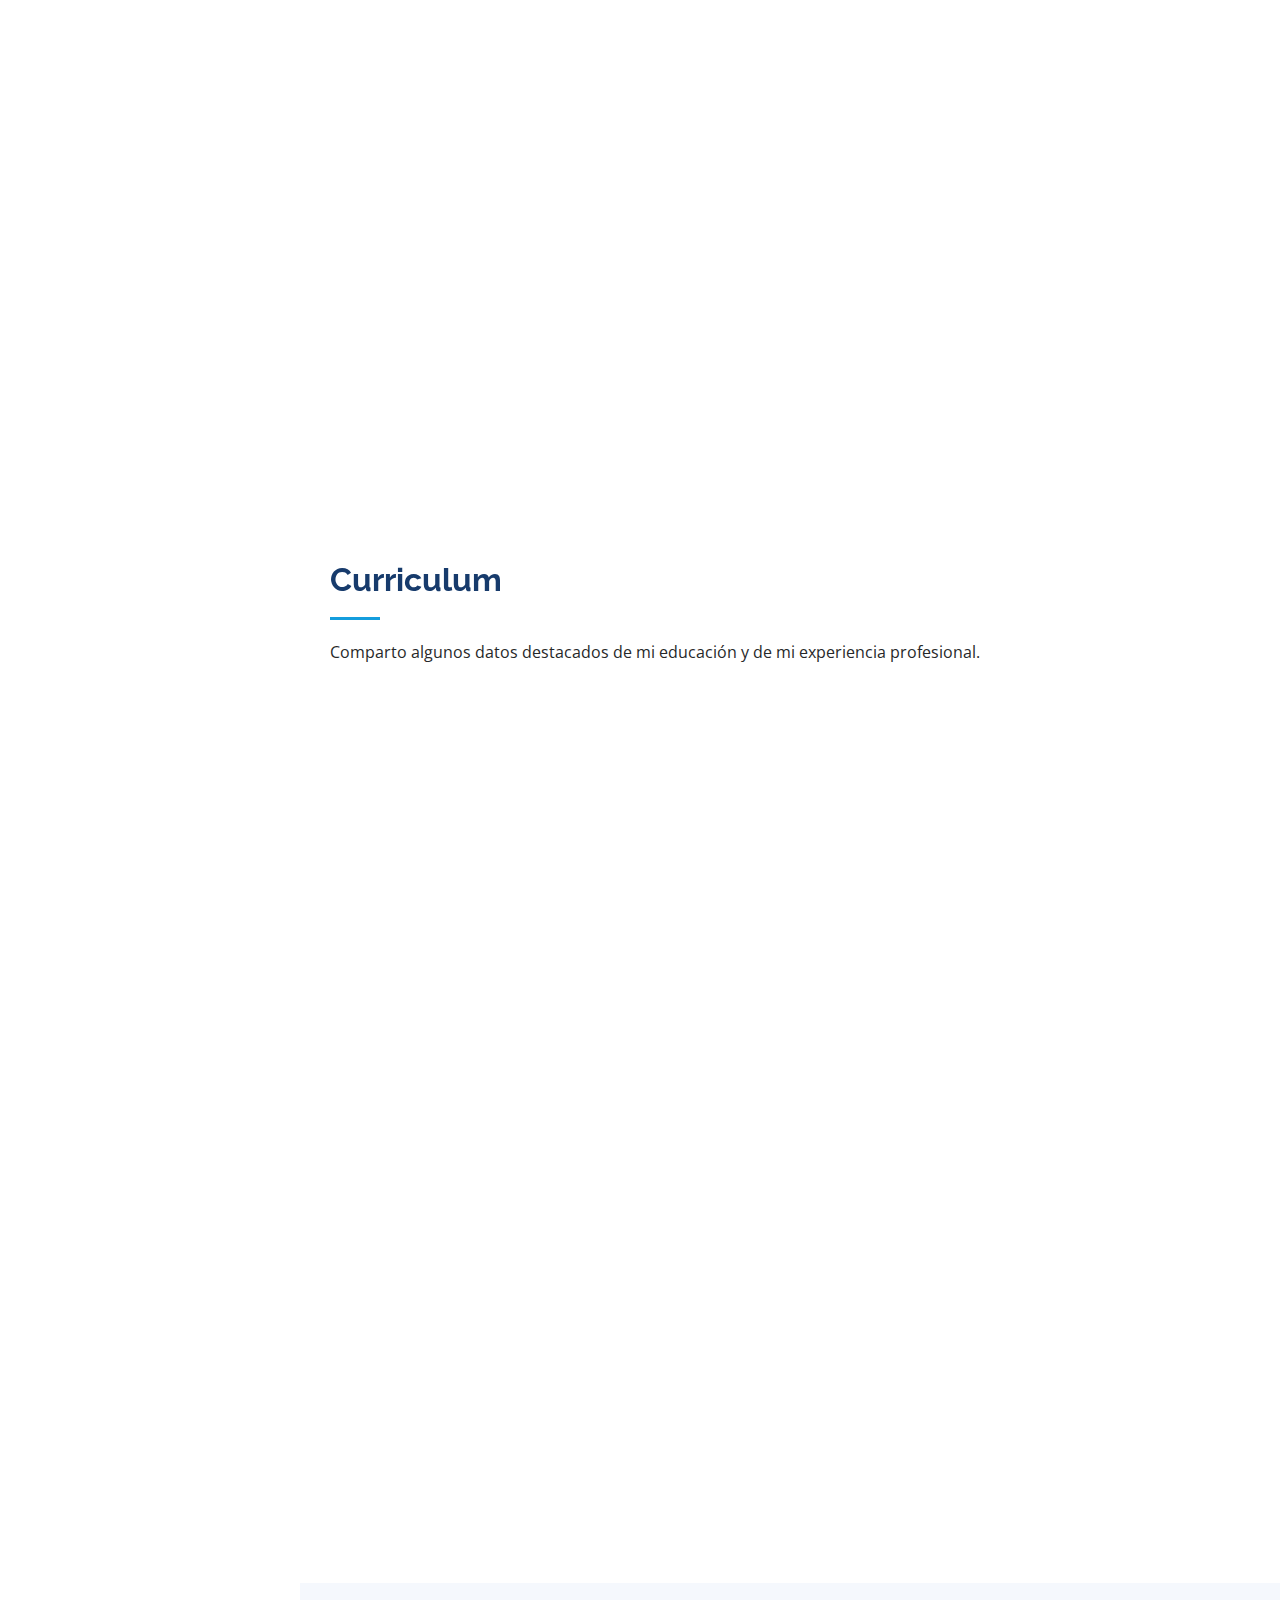
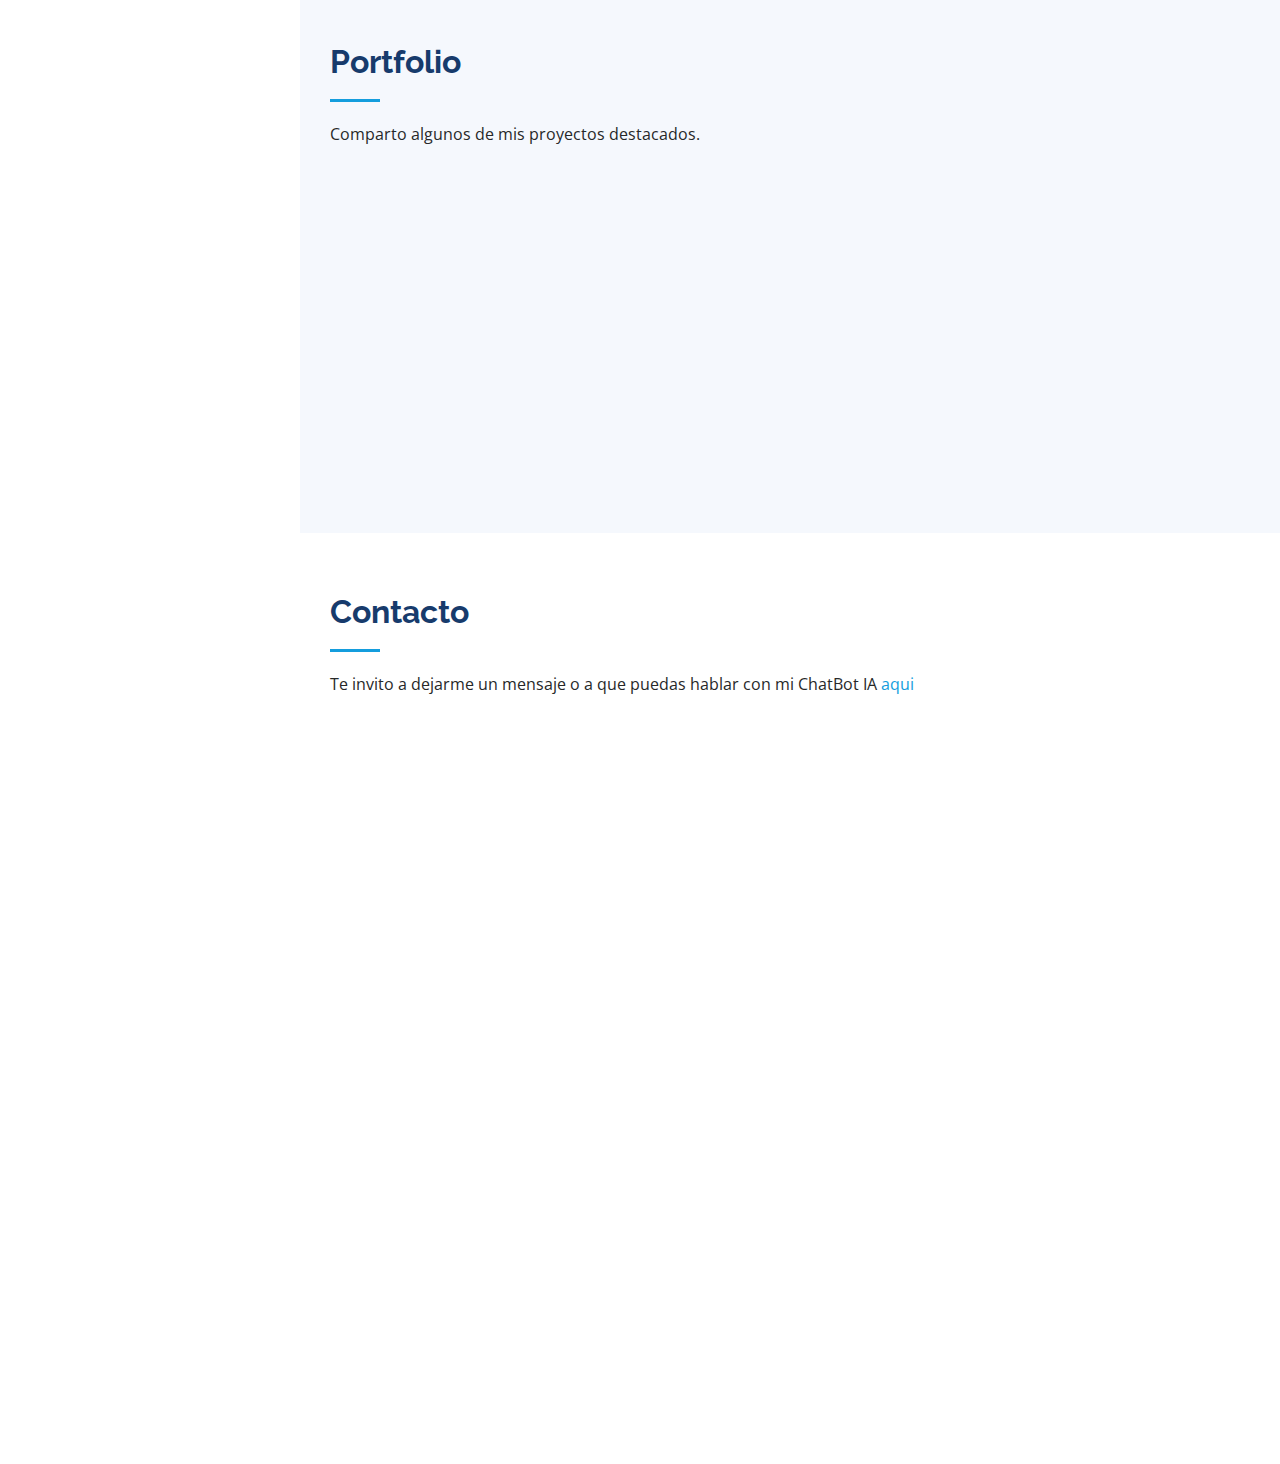
==== commit cff62f0d: "Se actualiza la foto y otros cambios en el portfolio" ====
--- a/index.html
+++ b/index.html
@@ -38,7 +38,7 @@
   <header id="header">
     <div class="d-flex flex-column">
       <div class="profile">
-        <img src="assets/img/profile-img.jpg" alt="" class="img-fluid rounded-circle" />
+        <img src="assets/img/foto-portfolio.jpeg" alt="" class="img-fluid rounded-circle" />
         <h1 class="text-light"><a href="index.html">Eduardo Navarro</a></h1>
         <div class="social-links mt-3 text-center">
           <!-- Iconos BoxIcons -->
@@ -103,7 +103,7 @@
 
         <div class="row">
           <div class="col-lg-4" data-aos="fade-right">
-            <img src="assets/img/profile-img.jpg" class="img-fluid" alt="" />
+            <img src="assets/img/foto-portfolio.jpeg" class="img-fluid" alt="" />
           </div>
           <div class="col-lg-8 pt-4 pt-lg-0 content" data-aos="fade-left">
             <h3>Software Developer &amp; QA Software.</h3>
@@ -142,6 +142,7 @@
               áreas, como desarrollo web, pruebas automatizadas y gestión de
               proyectos.
             </p>
+            <a href="../assets/files/EduardoCV.pdf" target="_blank">Descargar mi CV</a>
           </div>
         </div>
       </div>
@@ -276,7 +277,7 @@
                   Dearrollo y ejecución de pruebas manuales y automáticas.
                 </li>
                 <li>
-                  Uso de tecnologías como SQL, Mongo, Git, Testcomplete, Jira, SoapUi, Postman, entre otras.
+                  Uso de tecnologías como SQL, Mongo, Git, Node, Express, React, Testcomplete, Jira, SoapUi, Postman, entre otras.
                 </li>
                 <li>
                   Integración APIs Gemini y ChatGPT con Software de Automatización
